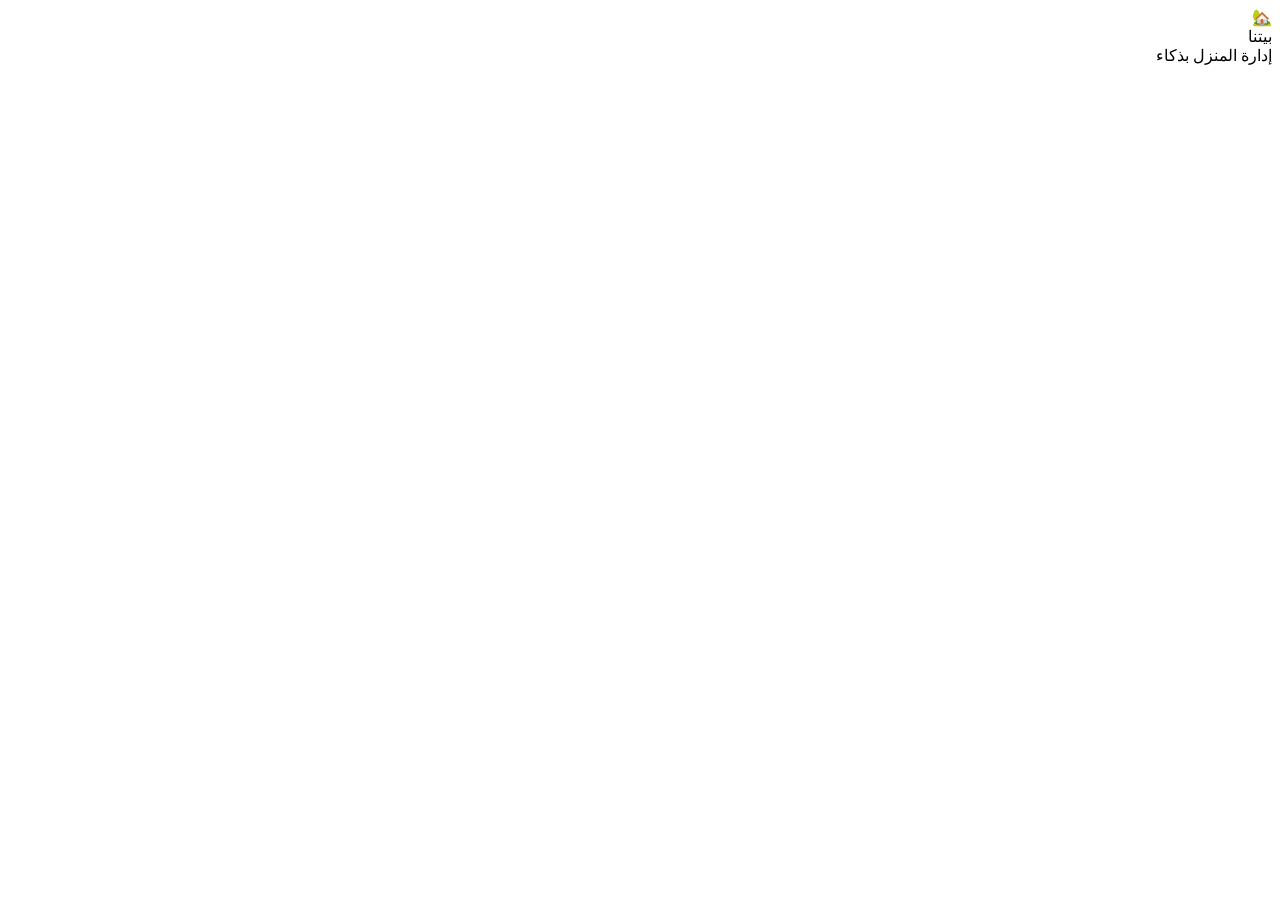
==== index.html @ 439b70da "إضافة ملفات المشروع الأساسية" ====
<!DOCTYPE html>
<html lang="ar" dir="rtl">
<head>
<meta charset="utf-8">
<meta name="viewport" content="width=device-width, initial-scale=1, viewport-fit=cover, maximum-scale=5">
<title>بيتنا — إدارة المنزل بذكاء</title>
<meta name="description" content="بيتنا — تطبيق إدارة المنزل: المشتريات، الأعطال، المناسبات وأفراد البيت في مكان واحد.">
<meta name="theme-color" content="#0F8B6D">
<meta name="color-scheme" content="light dark">
<meta name="apple-mobile-web-app-capable" content="yes">
<meta name="apple-mobile-web-app-status-bar-style" content="black-translucent">
<meta name="apple-mobile-web-app-title" content="بيتنا">
<meta name="mobile-web-app-capable" content="yes">

<meta property="og:type" content="website">
<meta property="og:title" content="بيتنا — إدارة المنزل بذكاء">
<meta property="og:description" content="المشتريات، الأعطال، المناسبات وأفراد البيت في مكان واحد.">
<meta property="og:image" content="assets/icons/icon-512.png">

<link rel="manifest" href="manifest.webmanifest">
<link rel="icon" href="assets/icons/favicon.svg" type="image/svg+xml">
<link rel="apple-touch-icon" href="assets/icons/apple-touch-icon.png">
<link rel="preconnect" href="https://fonts.googleapis.com">
<link rel="preconnect" href="https://fonts.gstatic.com" crossorigin>
<link rel="stylesheet" href="https://fonts.googleapis.com/css2?family=Tajawal:wght@400;500;700;800&display=swap">
<link rel="stylesheet" href="css/app.css">
</head>
<body>

<div id="splash" class="splash">
  <div class="splash-mark">🏡</div>
  <div class="splash-name">بيتنا</div>
  <div class="splash-tag">إدارة المنزل بذكاء</div>
</div>

<div id="app" class="app" hidden>

  <!-- شاشة الدخول -->
  <section id="authRoot" class="auth-root" hidden></section>

  <!-- الهيكل الرئيسي -->
  <div id="shell" class="shell" hidden>
    <header id="topbar" class="topbar"></header>

    <nav id="sidenav" class="sidenav" aria-label="التنقل الرئيسي"></nav>

    <main id="view" class="view" tabindex="-1"></main>

    <nav id="bottomnav" class="bottomnav" aria-label="التنقل السفلي"></nav>
  </div>
</div>

<div id="sheetRoot" class="sheet-root" hidden></div>
<div id="dialogRoot" class="dialog-root" hidden></div>
<div id="toastRoot" class="toast-root" aria-live="polite"></div>

<noscript>
  <div style="padding:24px;font-family:system-ui;text-align:center">
    هذا التطبيق يحتاج تفعيل JavaScript في المتصفح.
  </div>
</noscript>

<script type="module" src="js/app.js"></script>
</body>
</html>
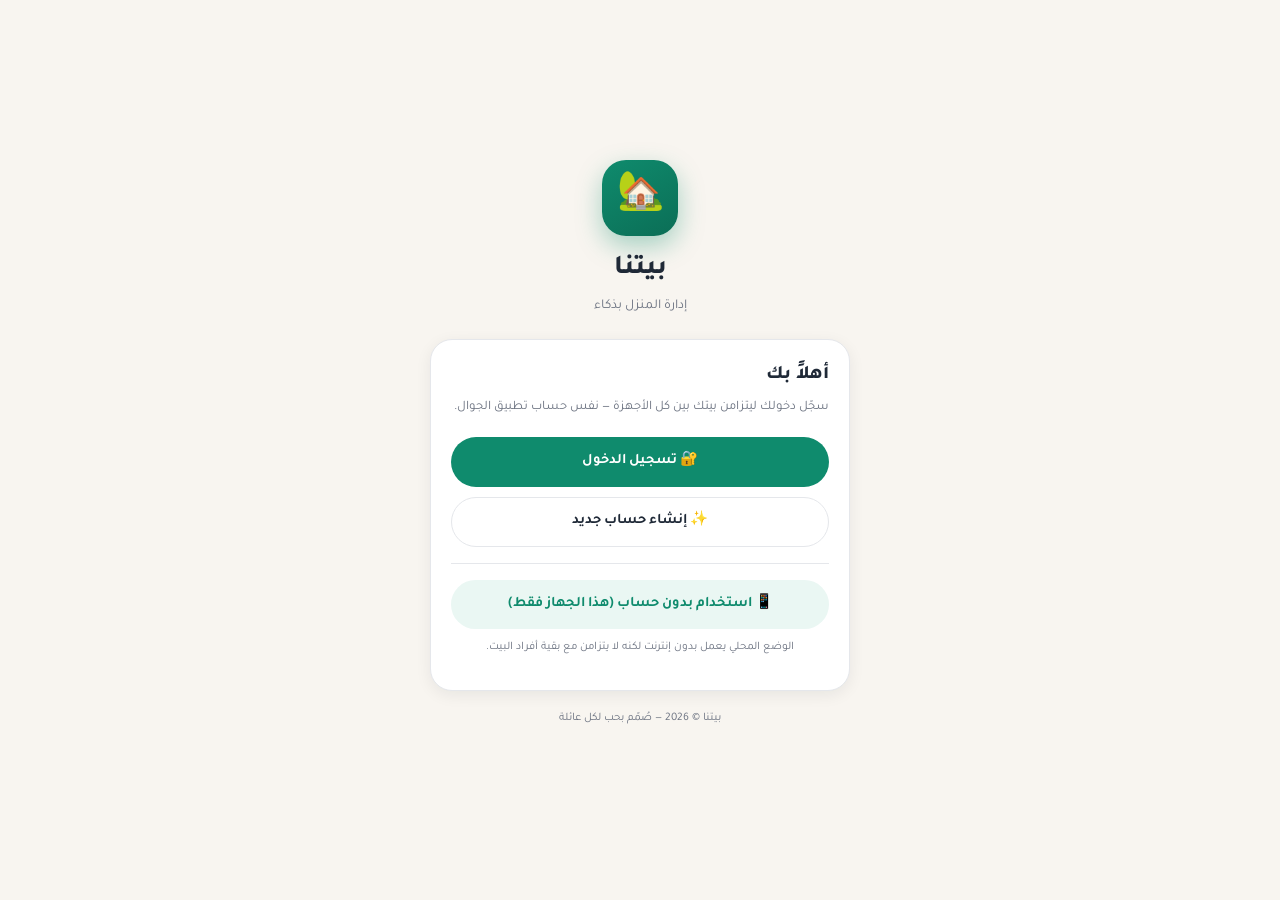
==== commit b2bcc204: "إصلاح الإشعارات والتثبيت على iPhone وأندرويد الإشعارات كانت لا تصل على أي جوال لأن notify.js يستخدم " ====
--- a/index.html
+++ b/index.html
@@ -17,9 +17,10 @@
 <meta property="og:description" content="المشتريات، الأعطال، المناسبات وأفراد البيت في مكان واحد.">
 <meta property="og:image" content="assets/icons/icon-512.png">
 
-<link rel="manifest" href="manifest.webmanifest">
+<!-- ‏.json حتى يصل بنوع MIME صحيح من أي خادم (nginx لا يعرف ‎.webmanifest‎ افتراضيًا) -->
+<link rel="manifest" href="manifest.json">
 <link rel="icon" href="assets/icons/favicon.svg" type="image/svg+xml">
-<link rel="apple-touch-icon" href="assets/icons/apple-touch-icon.png">
+<link rel="apple-touch-icon" sizes="180x180" href="assets/icons/apple-touch-icon.png">
 <link rel="preconnect" href="https://fonts.googleapis.com">
 <link rel="preconnect" href="https://fonts.gstatic.com" crossorigin>
 <link rel="stylesheet" href="https://fonts.googleapis.com/css2?family=Tajawal:wght@400;500;700;800&display=swap">
@@ -50,6 +51,9 @@
   </div>
 </div>
 
+<!-- شريط التثبيت: خارج ‎#view‎ حتى لا تمسحه إعادة رسم الشاشات -->
+<div id="installRoot" class="install-root" hidden></div>
+
 <div id="sheetRoot" class="sheet-root" hidden></div>
 <div id="dialogRoot" class="dialog-root" hidden></div>
 <div id="toastRoot" class="toast-root" aria-live="polite"></div>
--- a/css/app.css
+++ b/css/app.css
@@ -0,0 +1,583 @@
+/* ============================================================
+   بيتنا — نظام التصميم
+   الألوان مأخوذة من تطبيق الأندرويد الأصلي
+   ============================================================ */
+
+:root {
+  --emerald: #0F8B6D;
+  --emerald-dark: #0B6E56;
+  --emerald-light: #D9F1E9;
+  --mint: #EAF7F3;
+  --sand: #F8F5F0;
+  --ink: #1F2937;
+  --soft: #6B7280;
+  --line: #E5E7EB;
+  --danger: #E85D5D;
+  --warning: #F4A261;
+  --info: #4E8DF5;
+
+  --bg: var(--sand);
+  --surface: #FFFFFF;
+  --surface-2: #FBFAF8;
+  --text: var(--ink);
+  --text-soft: var(--soft);
+  --border: var(--line);
+  --shadow-sm: 0 1px 2px rgba(16, 24, 40, .05);
+  --shadow: 0 4px 16px rgba(16, 24, 40, .07);
+  --shadow-lg: 0 12px 32px rgba(16, 24, 40, .12);
+
+  --r-sm: 10px;
+  --r: 16px;
+  --r-lg: 22px;
+  --r-pill: 999px;
+
+  --nav-h: 68px;
+  --top-h: 60px;
+  --maxw: 560px;
+
+  --font: "Tajawal", "Segoe UI", system-ui, -apple-system, "Noto Naskh Arabic", sans-serif;
+}
+
+html[data-theme="dark"] {
+  --bg: #10161C;
+  --surface: #182129;
+  --surface-2: #1E2831;
+  --text: #E8EDF2;
+  --text-soft: #9AA7B4;
+  --border: #2A353F;
+  --mint: #17302B;
+  --emerald-light: #143A31;
+  --sand: #10161C;
+  --shadow-sm: 0 1px 2px rgba(0, 0, 0, .3);
+  --shadow: 0 4px 16px rgba(0, 0, 0, .35);
+  --shadow-lg: 0 12px 32px rgba(0, 0, 0, .5);
+}
+
+* { box-sizing: border-box; -webkit-tap-highlight-color: transparent; }
+
+html, body {
+  margin: 0;
+  padding: 0;
+  min-height: 100%;
+  background: var(--bg);
+  color: var(--text);
+  font-family: var(--font);
+  font-size: 15px;
+  line-height: 1.65;
+  -webkit-font-smoothing: antialiased;
+  overscroll-behavior-y: none;
+}
+
+body { transition: background .25s ease, color .25s ease; }
+
+img { max-width: 100%; display: block; }
+button, input, select, textarea { font: inherit; color: inherit; }
+button { cursor: pointer; border: 0; background: none; }
+a { color: var(--emerald); text-decoration: none; }
+[hidden] { display: none !important; }
+
+::-webkit-scrollbar { width: 8px; height: 8px; }
+::-webkit-scrollbar-thumb { background: var(--border); border-radius: 8px; }
+
+/* ---------- شاشة البداية ---------- */
+.splash {
+  position: fixed; inset: 0; z-index: 90;
+  display: grid; place-content: center; justify-items: center; gap: 6px;
+  background: linear-gradient(160deg, var(--emerald) 0%, var(--emerald-dark) 100%);
+  color: #fff;
+  transition: opacity .35s ease, visibility .35s;
+}
+.splash.hide { opacity: 0; visibility: hidden; }
+.splash-mark { font-size: 60px; line-height: 1; animation: pop .6s cubic-bezier(.2,.9,.3,1.3); }
+.splash-name { font-size: 30px; font-weight: 800; letter-spacing: .5px; }
+.splash-tag { font-size: 14px; opacity: .85; }
+@keyframes pop { from { transform: scale(.5); opacity: 0 } to { transform: scale(1); opacity: 1 } }
+
+/* ---------- الهيكل ---------- */
+.app { min-height: 100dvh; }
+
+.shell {
+  min-height: 100dvh;
+  display: grid;
+  grid-template-columns: 1fr;
+  grid-template-rows: auto 1fr auto;
+  grid-template-areas: "top" "view" "nav";
+}
+
+.topbar {
+  grid-area: top;
+  position: sticky; top: 0; z-index: 40;
+  min-height: var(--top-h);
+  display: flex; align-items: center; gap: 10px;
+  padding: 10px 16px calc(10px + env(safe-area-inset-top)) 16px;
+  padding-top: calc(10px + env(safe-area-inset-top));
+  background: color-mix(in srgb, var(--surface) 88%, transparent);
+  backdrop-filter: saturate(180%) blur(14px);
+  border-bottom: 1px solid var(--border);
+}
+.topbar h1 { font-size: 18px; font-weight: 800; margin: 0; flex: 1; }
+.topbar .sub { font-size: 12px; color: var(--text-soft); font-weight: 500; }
+.icon-btn {
+  width: 40px; height: 40px; border-radius: 12px;
+  display: grid; place-items: center; font-size: 19px;
+  background: var(--surface-2); border: 1px solid var(--border);
+  transition: transform .12s ease, background .2s;
+}
+.icon-btn:active { transform: scale(.92); }
+
+.view {
+  grid-area: view;
+  width: 100%; max-width: var(--maxw); margin-inline: auto;
+  padding: 16px 16px calc(var(--nav-h) + 28px + env(safe-area-inset-bottom)) 16px;
+  outline: none;
+  animation: fade .22s ease;
+}
+@keyframes fade { from { opacity: 0; transform: translateY(6px) } to { opacity: 1; transform: none } }
+
+.sidenav { display: none; }
+
+.bottomnav {
+  grid-area: nav;
+  position: fixed; inset-inline: 0; bottom: 0; z-index: 50;
+  display: flex; justify-content: space-around; align-items: stretch;
+  height: calc(var(--nav-h) + env(safe-area-inset-bottom));
+  padding-bottom: env(safe-area-inset-bottom);
+  background: color-mix(in srgb, var(--surface) 92%, transparent);
+  backdrop-filter: saturate(180%) blur(16px);
+  border-top: 1px solid var(--border);
+}
+.navitem {
+  flex: 1; display: flex; flex-direction: column; align-items: center; justify-content: center;
+  gap: 3px; font-size: 11px; font-weight: 600; color: var(--text-soft);
+  transition: color .18s ease;
+}
+.navitem .ic { font-size: 21px; line-height: 1; transition: transform .18s cubic-bezier(.2,.9,.3,1.4); }
+.navitem.active { color: var(--emerald); }
+.navitem.active .ic { transform: translateY(-3px) scale(1.12); }
+.navitem.active::after {
+  content: ""; position: absolute; bottom: calc(6px + env(safe-area-inset-bottom));
+  width: 18px; height: 3px; border-radius: 3px; background: var(--emerald);
+}
+.navitem { position: relative; }
+
+/* ---------- سطح المكتب ---------- */
+@media (min-width: 960px) {
+  :root { --maxw: 720px; }
+  .shell {
+    grid-template-columns: 260px 1fr;
+    grid-template-rows: auto 1fr;
+    grid-template-areas: "side top" "side view";
+  }
+  .bottomnav { display: none; }
+  .sidenav {
+    grid-area: side; display: flex; flex-direction: column; gap: 4px;
+    padding: 18px 12px; border-inline-start: 1px solid var(--border);
+    background: var(--surface); position: sticky; top: 0; height: 100dvh;
+  }
+  .sidenav .brand {
+    display: flex; align-items: center; gap: 10px; padding: 8px 12px 18px;
+    font-size: 20px; font-weight: 800;
+  }
+  .sidenav .brand .logo {
+    width: 38px; height: 38px; border-radius: 12px; display: grid; place-items: center;
+    background: var(--emerald); color: #fff; font-size: 20px;
+  }
+  .sidenav .navitem {
+    flex: 0 0 auto;
+    flex-direction: row; justify-content: flex-start; gap: 12px;
+    padding: 11px 14px; border-radius: 12px; font-size: 15px;
+  }
+  .toast-root { bottom: 26px; }
+  .sidenav .navitem .ic { font-size: 19px; }
+  .sidenav .navitem.active { background: var(--mint); }
+  .sidenav .navitem.active::after { display: none; }
+  .sidenav .navitem.active .ic { transform: none; }
+  .view { padding-bottom: 48px; }
+  .fab { inset-block-end: 28px !important; }
+}
+
+/* ---------- البطاقات ---------- */
+.card {
+  background: var(--surface);
+  border: 1px solid var(--border);
+  border-radius: var(--r);
+  padding: 14px;
+  box-shadow: var(--shadow-sm);
+}
+.card + .card { margin-top: 10px; }
+.card.tap { transition: transform .12s ease, box-shadow .2s; cursor: pointer; }
+.card.tap:active { transform: scale(.985); }
+
+.section { margin-top: 22px; }
+.section > h2, .section-title {
+  font-size: 15px; font-weight: 800; margin: 0 0 10px;
+  display: flex; align-items: center; gap: 8px;
+}
+.section-title .more { margin-inline-start: auto; font-size: 12.5px; font-weight: 600; color: var(--emerald); }
+
+.muted { color: var(--text-soft); }
+.tiny { font-size: 12px; }
+.small { font-size: 13px; }
+.strong { font-weight: 700; }
+.row { display: flex; align-items: center; gap: 10px; }
+.row.between { justify-content: space-between; }
+.col { display: flex; flex-direction: column; gap: 4px; }
+.grow { flex: 1; min-width: 0; }
+.wrap { flex-wrap: wrap; }
+.center { text-align: center; }
+.truncate { overflow: hidden; text-overflow: ellipsis; white-space: nowrap; }
+.stack { display: flex; flex-direction: column; gap: 10px; }
+.mt { margin-top: 14px; }
+.mt-s { margin-top: 8px; }
+
+/* ---------- الترحيب ---------- */
+.hero {
+  background: linear-gradient(150deg, var(--emerald) 0%, var(--emerald-dark) 100%);
+  color: #fff; border-radius: var(--r-lg); padding: 18px;
+  box-shadow: var(--shadow);
+  position: relative; overflow: hidden;
+}
+.hero::after {
+  content: ""; position: absolute; inset-block-start: -40px; inset-inline-start: -30px;
+  width: 160px; height: 160px; border-radius: 50%;
+  background: rgba(255, 255, 255, .09);
+}
+.hero h2 { margin: 0; font-size: 21px; font-weight: 800; }
+.hero p { margin: 4px 0 0; opacity: .9; font-size: 13.5px; }
+.hero .chips { margin-top: 14px; display: flex; gap: 8px; flex-wrap: wrap; position: relative; }
+.hero .chip {
+  background: rgba(255, 255, 255, .18); border: 1px solid rgba(255, 255, 255, .22);
+  color: #fff; padding: 7px 12px; border-radius: var(--r-pill);
+  font-size: 12.5px; font-weight: 700; backdrop-filter: blur(4px);
+}
+
+/* ---------- الإحصائيات ---------- */
+.stats { display: grid; grid-template-columns: repeat(3, 1fr); gap: 10px; }
+.stat {
+  background: var(--surface); border: 1px solid var(--border); border-radius: var(--r);
+  padding: 12px 10px; text-align: center; box-shadow: var(--shadow-sm);
+  transition: transform .12s ease;
+}
+.stat:active { transform: scale(.97); }
+.stat .n { font-size: 22px; font-weight: 800; color: var(--emerald); line-height: 1.2; }
+.stat .l { font-size: 11.5px; color: var(--text-soft); font-weight: 600; }
+
+/* ---------- الأزرار ---------- */
+.btn {
+  display: inline-flex; align-items: center; justify-content: center; gap: 8px;
+  padding: 12px 18px; border-radius: var(--r-pill);
+  background: var(--emerald); color: #fff; font-weight: 700; font-size: 14.5px;
+  border: 1px solid transparent;
+  transition: transform .12s ease, filter .2s, background .2s;
+  min-height: 46px;
+}
+.btn:active { transform: scale(.96); }
+.btn:disabled { opacity: .55; }
+.btn.block { width: 100%; }
+.btn.ghost { background: var(--surface); color: var(--text); border-color: var(--border); }
+.btn.soft { background: var(--mint); color: var(--emerald); }
+.btn.danger { background: var(--danger); }
+.btn.danger-soft { background: color-mix(in srgb, var(--danger) 14%, transparent); color: var(--danger); }
+.btn.sm { padding: 8px 14px; min-height: 38px; font-size: 13px; }
+
+.quick { display: grid; grid-template-columns: repeat(3, 1fr); gap: 10px; }
+.quick .q {
+  background: var(--surface); border: 1px solid var(--border); border-radius: var(--r);
+  padding: 14px 8px; display: flex; flex-direction: column; align-items: center; gap: 7px;
+  font-size: 12.5px; font-weight: 700; box-shadow: var(--shadow-sm);
+  transition: transform .12s ease, border-color .2s;
+}
+.quick .q:active { transform: scale(.96); }
+.quick .q .ic {
+  width: 42px; height: 42px; border-radius: 14px; display: grid; place-items: center;
+  background: var(--mint); font-size: 20px;
+}
+
+.fab {
+  position: fixed; inset-block-end: calc(var(--nav-h) + 16px + env(safe-area-inset-bottom));
+  inset-inline-start: 18px; z-index: 45;
+  height: 54px; padding: 0 20px; border-radius: var(--r-pill);
+  background: var(--emerald); color: #fff; font-weight: 800; font-size: 14.5px;
+  display: inline-flex; align-items: center; gap: 8px;
+  box-shadow: 0 8px 24px rgba(15, 139, 109, .38);
+  transition: transform .14s cubic-bezier(.2,.9,.3,1.4);
+}
+.fab:active { transform: scale(.93); }
+
+/* ---------- الفلاتر والشرائح ---------- */
+.filters {
+  display: flex; gap: 8px; overflow-x: auto; padding: 2px 0 6px;
+  scrollbar-width: none; -ms-overflow-style: none;
+}
+.filters::-webkit-scrollbar { display: none; }
+.filter {
+  flex: 0 0 auto; padding: 8px 14px; border-radius: var(--r-pill);
+  background: var(--surface); border: 1px solid var(--border);
+  font-size: 13px; font-weight: 700; color: var(--text-soft);
+  transition: all .18s ease;
+}
+.filter.active { background: var(--emerald); border-color: var(--emerald); color: #fff; }
+
+.tabs {
+  display: flex; background: var(--surface-2); border: 1px solid var(--border);
+  border-radius: var(--r-pill); padding: 4px; gap: 4px;
+  overflow-x: auto; scrollbar-width: none; -ms-overflow-style: none;
+}
+.tabs::-webkit-scrollbar { display: none; }
+.tab {
+  flex: 1 0 auto; padding: 9px 14px; border-radius: var(--r-pill); text-align: center;
+  font-size: 13px; font-weight: 700; color: var(--text-soft); transition: all .18s;
+  white-space: nowrap;
+}
+.tab.active { background: var(--surface); color: var(--emerald); box-shadow: var(--shadow-sm); }
+
+.badge {
+  display: inline-flex; align-items: center; gap: 4px;
+  padding: 3px 10px; border-radius: var(--r-pill);
+  font-size: 11.5px; font-weight: 700; white-space: nowrap;
+  background: var(--mint); color: var(--emerald);
+}
+.badge.danger { background: color-mix(in srgb, var(--danger) 15%, transparent); color: var(--danger); }
+.badge.warn { background: color-mix(in srgb, var(--warning) 20%, transparent); color: #B96A1B; }
+.badge.info { background: color-mix(in srgb, var(--info) 15%, transparent); color: var(--info); }
+.badge.gray { background: var(--surface-2); color: var(--text-soft); border: 1px solid var(--border); }
+html[data-theme="dark"] .badge.warn { color: var(--warning); }
+
+/* ---------- عناصر القوائم ---------- */
+.item {
+  display: flex; gap: 12px; align-items: flex-start;
+  background: var(--surface); border: 1px solid var(--border); border-radius: var(--r);
+  padding: 13px; box-shadow: var(--shadow-sm);
+  transition: transform .12s ease, opacity .2s;
+}
+.item:active { transform: scale(.99); }
+.item.done { opacity: .62; }
+.item.done .title { text-decoration: line-through; }
+.item .avatar {
+  flex: 0 0 auto; width: 42px; height: 42px; border-radius: 13px;
+  display: grid; place-items: center; font-size: 20px; background: var(--mint);
+}
+.item .title { font-weight: 700; font-size: 14.5px; }
+.item .meta { font-size: 12px; color: var(--text-soft); display: flex; gap: 6px; flex-wrap: wrap; align-items: center; }
+.item .actions { display: flex; gap: 6px; align-items: center; }
+
+.check {
+  width: 30px; height: 30px; border-radius: 50%;
+  border: 2px solid var(--border); background: transparent;
+  display: grid; place-items: center; color: transparent; font-size: 15px; font-weight: 800;
+  transition: all .18s ease; flex: 0 0 auto;
+}
+.check.on { background: var(--emerald); border-color: var(--emerald); color: #fff; }
+
+.dot { width: 8px; height: 8px; border-radius: 50%; background: var(--soft); flex: 0 0 auto; }
+.dot.on { background: #22C55E; }
+
+/* ---------- قائمة الإعدادات ---------- */
+.list { background: var(--surface); border: 1px solid var(--border); border-radius: var(--r); overflow: hidden; }
+.list-row {
+  display: flex; align-items: center; gap: 12px; width: 100%;
+  padding: 14px; text-align: start; background: transparent;
+  border-bottom: 1px solid var(--border);
+  transition: background .15s;
+}
+.list-row:last-child { border-bottom: 0; }
+.list-row:active { background: var(--surface-2); }
+.list-row .ic { width: 38px; height: 38px; border-radius: 12px; background: var(--mint); display: grid; place-items: center; font-size: 18px; flex: 0 0 auto; }
+.list-row .arrow { color: var(--text-soft); font-size: 18px; }
+.list-row .t { font-weight: 700; font-size: 14.5px; }
+.list-row .d { font-size: 12px; color: var(--text-soft); }
+
+/* ---------- المفتاح ---------- */
+.switch { width: 48px; height: 28px; border-radius: var(--r-pill); background: var(--border); position: relative; flex: 0 0 auto; transition: background .22s; }
+.switch::after {
+  content: ""; position: absolute; top: 3px; inset-inline-end: 3px;
+  width: 22px; height: 22px; border-radius: 50%; background: #fff;
+  box-shadow: 0 1px 3px rgba(0,0,0,.25); transition: transform .22s cubic-bezier(.2,.9,.3,1.3);
+}
+.switch.on { background: var(--emerald); }
+.switch.on::after { transform: translateX(-20px); }
+html[dir="rtl"] .switch.on::after { transform: translateX(-20px); }
+
+/* ---------- النماذج ---------- */
+.field { margin-bottom: 14px; }
+.field > label { display: block; font-size: 13px; font-weight: 700; margin-bottom: 6px; }
+.input, select.input, textarea.input {
+  width: 100%; padding: 12px 14px; border-radius: 13px;
+  background: var(--surface); border: 1px solid var(--border); color: var(--text);
+  font-size: 15px; transition: border-color .18s, box-shadow .18s;
+  appearance: none;
+}
+.input:focus {
+  outline: none; border-color: var(--emerald);
+  box-shadow: 0 0 0 3px color-mix(in srgb, var(--emerald) 18%, transparent);
+}
+textarea.input { min-height: 92px; resize: vertical; line-height: 1.6; }
+select.input {
+  background-image: url("data:image/svg+xml;utf8,<svg xmlns='http://www.w3.org/2000/svg' width='16' height='16' viewBox='0 0 24 24' fill='none' stroke='%236B7280' stroke-width='2.5' stroke-linecap='round'><path d='M6 9l6 6 6-6'/></svg>");
+  background-repeat: no-repeat; background-position: left 14px center; padding-inline-start: 14px; padding-inline-end: 38px;
+}
+.hint { font-size: 11.5px; color: var(--text-soft); margin-top: 5px; }
+.err {
+  background: color-mix(in srgb, var(--danger) 12%, transparent);
+  color: var(--danger); border: 1px solid color-mix(in srgb, var(--danger) 30%, transparent);
+  padding: 10px 12px; border-radius: 12px; font-size: 13px; font-weight: 600; margin-bottom: 12px;
+}
+.search {
+  display: flex; align-items: center; gap: 8px; padding: 0 14px;
+  background: var(--surface); border: 1px solid var(--border); border-radius: var(--r-pill);
+}
+.search input { flex: 1; border: 0; background: transparent; padding: 12px 0; font-size: 14.5px; outline: none; }
+
+.chip-select { display: flex; gap: 8px; flex-wrap: wrap; }
+.chip-opt {
+  padding: 8px 14px; border-radius: var(--r-pill); font-size: 13px; font-weight: 700;
+  background: var(--surface); border: 1px solid var(--border); color: var(--text-soft);
+  transition: all .18s;
+}
+.chip-opt.active { background: var(--emerald-light); border-color: var(--emerald); color: var(--emerald); }
+html[data-theme="dark"] .chip-opt.active { color: #7FE3C4; }
+
+/* ---------- الفراغ ---------- */
+.empty { text-align: center; padding: 46px 20px; }
+.empty .ic { font-size: 46px; margin-bottom: 10px; opacity: .75; }
+.empty .t { font-weight: 800; font-size: 16px; }
+.empty .d { color: var(--text-soft); font-size: 13.5px; margin-top: 4px; }
+
+/* ---------- شاشة الدخول ---------- */
+.auth-root { min-height: 100dvh; display: grid; place-items: center; padding: 24px 18px; }
+.auth-card { width: 100%; max-width: 420px; }
+.auth-logo { text-align: center; margin-bottom: 22px; }
+.auth-logo .mark {
+  width: 76px; height: 76px; border-radius: 24px; margin: 0 auto 12px;
+  display: grid; place-items: center; font-size: 38px;
+  background: linear-gradient(150deg, var(--emerald), var(--emerald-dark));
+  color: #fff; box-shadow: 0 10px 26px rgba(15, 139, 109, .35);
+}
+.auth-logo h1 { margin: 0; font-size: 27px; font-weight: 800; }
+.auth-logo p { margin: 2px 0 0; color: var(--text-soft); font-size: 13.5px; }
+.auth-box { background: var(--surface); border: 1px solid var(--border); border-radius: var(--r-lg); padding: 20px; box-shadow: var(--shadow); }
+.auth-switch { text-align: center; margin-top: 16px; font-size: 13.5px; color: var(--text-soft); }
+.auth-switch button { color: var(--emerald); font-weight: 800; }
+.legal { text-align: center; font-size: 11.5px; color: var(--text-soft); margin-top: 18px; line-height: 1.7; }
+
+.invite-code {
+  font-family: ui-monospace, "SF Mono", Menlo, monospace;
+  font-size: 21px; font-weight: 800; letter-spacing: 2px; color: var(--emerald);
+  background: var(--mint); border: 1px dashed var(--emerald);
+  padding: 12px; border-radius: 13px; text-align: center; direction: ltr;
+}
+
+/* ---------- النوافذ ---------- */
+.sheet-root, .dialog-root {
+  position: fixed; inset: 0; z-index: 80;
+  background: rgba(15, 23, 32, .45); backdrop-filter: blur(3px);
+  display: flex; animation: fadeIn .2s ease;
+}
+.sheet-root { align-items: flex-end; }
+.dialog-root { align-items: center; justify-content: center; padding: 20px; }
+@keyframes fadeIn { from { opacity: 0 } to { opacity: 1 } }
+
+.sheet {
+  width: 100%; max-width: var(--maxw); margin-inline: auto;
+  background: var(--surface); border-radius: 26px 26px 0 0;
+  max-height: 92dvh; overflow-y: auto;
+  padding: 8px 18px calc(24px + env(safe-area-inset-bottom));
+  animation: up .28s cubic-bezier(.2,.9,.3,1.05);
+}
+@keyframes up { from { transform: translateY(100%) } to { transform: none } }
+.sheet .grab { width: 42px; height: 4px; border-radius: 4px; background: var(--border); margin: 8px auto 14px; }
+.sheet h3 { margin: 0 0 14px; font-size: 18px; font-weight: 800; }
+
+.dialog {
+  width: 100%; max-width: 380px; background: var(--surface);
+  border-radius: 22px; padding: 22px; box-shadow: var(--shadow-lg);
+  animation: pop2 .24s cubic-bezier(.2,.9,.3,1.2);
+}
+@keyframes pop2 { from { transform: scale(.9); opacity: 0 } to { transform: none; opacity: 1 } }
+.dialog h3 { margin: 0 0 8px; font-size: 17.5px; font-weight: 800; }
+.dialog p { margin: 0 0 18px; color: var(--text-soft); font-size: 14px; }
+.dialog .actions { display: flex; gap: 10px; }
+.dialog .actions .btn { flex: 1; }
+
+/* ---------- التنبيهات ---------- */
+.toast-root {
+  position: fixed; inset-inline: 0; z-index: 95;
+  bottom: calc(var(--nav-h) + 20px + env(safe-area-inset-bottom));
+  display: flex; flex-direction: column; align-items: center; gap: 8px;
+  pointer-events: none; padding: 0 20px;
+}
+.toast {
+  background: var(--ink); color: #fff; padding: 11px 18px; border-radius: var(--r-pill);
+  font-size: 13.5px; font-weight: 600; box-shadow: var(--shadow-lg);
+  animation: toastIn .3s cubic-bezier(.2,.9,.3,1.2);
+  max-width: 100%; text-align: center;
+}
+html[data-theme="dark"] .toast { background: #E8EDF2; color: #10161C; }
+@keyframes toastIn { from { transform: translateY(14px); opacity: 0 } to { transform: none; opacity: 1 } }
+.toast.out { animation: toastOut .25s ease forwards; }
+@keyframes toastOut { to { transform: translateY(10px); opacity: 0 } }
+
+/* ---------- التقويم ---------- */
+.cal { background: var(--surface); border: 1px solid var(--border); border-radius: var(--r); padding: 14px; }
+.cal-head { display: flex; align-items: center; justify-content: space-between; margin-bottom: 12px; }
+.cal-head .m { font-weight: 800; font-size: 15px; }
+.cal-grid { display: grid; grid-template-columns: repeat(7, 1fr); gap: 4px; text-align: center; }
+.cal-grid .wd { font-size: 11px; color: var(--text-soft); font-weight: 700; padding-bottom: 6px; }
+.cal-day {
+  aspect-ratio: 1; display: grid; place-items: center; position: relative;
+  border-radius: 11px; font-size: 13px; font-weight: 600;
+}
+.cal-day.other { color: var(--text-soft); opacity: .4; }
+.cal-day.today { background: var(--mint); color: var(--emerald); font-weight: 800; }
+.cal-day.has::after {
+  content: ""; position: absolute; bottom: 5px; width: 5px; height: 5px;
+  border-radius: 50%; background: var(--emerald);
+}
+.cal-day.sel { background: var(--emerald); color: #fff; }
+
+/* ---------- التقدّم ---------- */
+.bar { height: 9px; border-radius: 9px; background: var(--border); overflow: hidden; }
+.bar > i { display: block; height: 100%; background: var(--emerald); border-radius: 9px; transition: width .45s cubic-bezier(.2,.9,.3,1); }
+
+/* ---------- متنوع ---------- */
+.divider { height: 1px; background: var(--border); margin: 16px 0; border: 0; }
+.kv { display: flex; justify-content: space-between; gap: 12px; padding: 9px 0; border-bottom: 1px solid var(--border); font-size: 14px; }
+.kv:last-child { border-bottom: 0; }
+.kv .k { color: var(--text-soft); }
+.kv .v { font-weight: 700; text-align: end; }
+.photo { width: 100%; border-radius: var(--r); border: 1px solid var(--border); object-fit: cover; max-height: 280px; }
+.install-bar {
+  display: flex; align-items: center; gap: 10px; padding: 12px 14px;
+  background: var(--mint); border: 1px solid var(--emerald-light);
+  border-radius: var(--r); margin-bottom: 14px;
+}
+
+/* شريط التثبيت العائم — خارج ‎#view‎ فلا تمسحه إعادة الرسم */
+.install-root {
+  position: fixed; z-index: 45; inset-inline: 0;
+  bottom: calc(var(--nav-h) + env(safe-area-inset-bottom) + 10px);
+  padding-inline: 16px;
+  pointer-events: none;
+}
+.install-root .install-bar {
+  pointer-events: auto;
+  max-width: var(--maxw); margin-inline: auto; margin-bottom: 0;
+  background: var(--surface);
+  box-shadow: 0 12px 30px rgba(0, 0, 0, .18);
+  animation: fade .22s ease;
+}
+@media (min-width: 960px) {
+  .install-root { bottom: 24px; }
+}
+
+/* خطوات مرقّمة داخل الأوراق السفلية (طريقة التثبيت على iPhone) */
+.sheet .steps {
+  margin: 0 0 16px; padding-inline-start: 22px;
+  display: grid; gap: 10px;
+  font-size: 14px; line-height: 1.75; color: var(--text);
+}
+.sheet .steps b { font-weight: 800; }
+
+@media (prefers-reduced-motion: reduce) {
+  *, *::before, *::after { animation-duration: .01ms !important; transition-duration: .01ms !important; }
+}
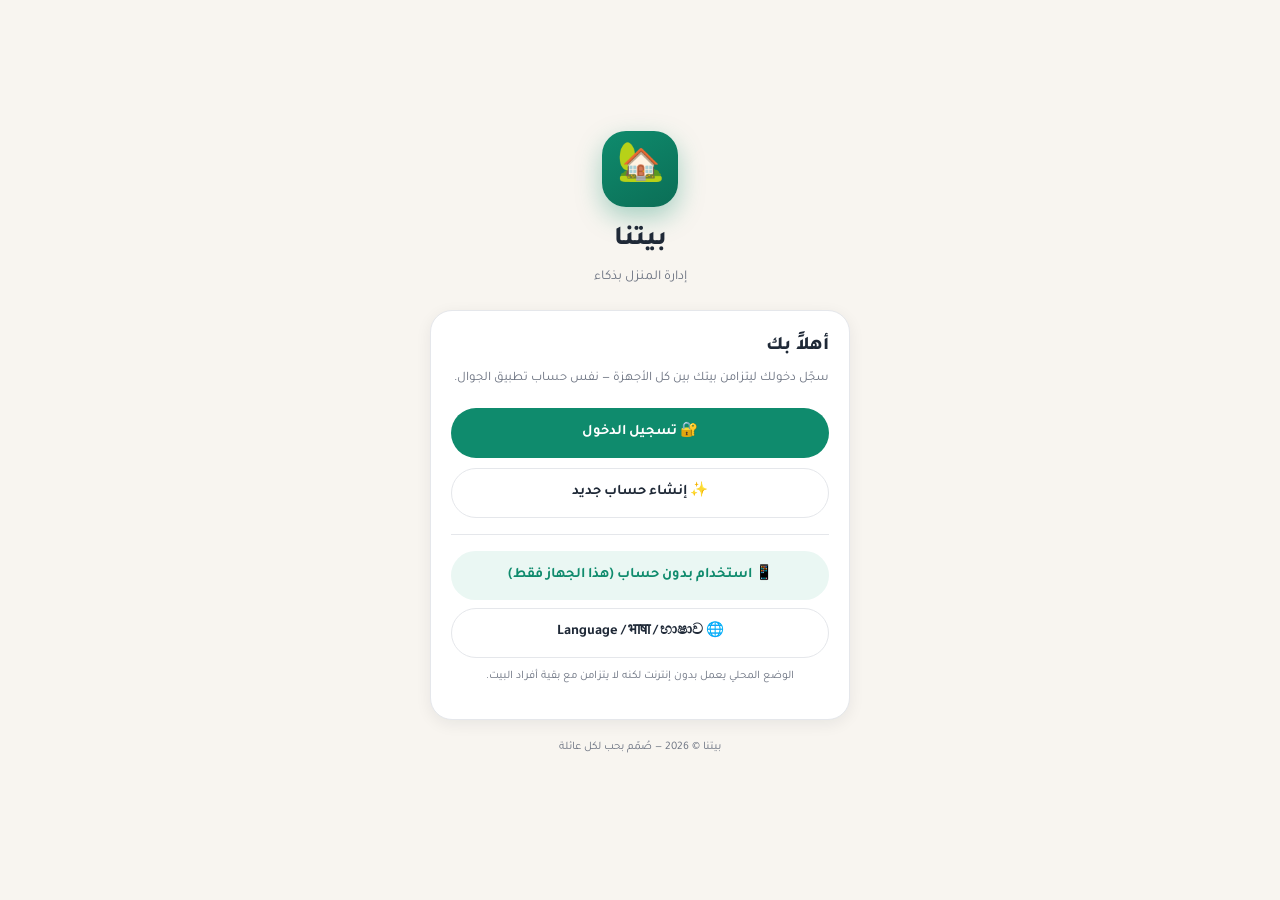
==== commit 8aaf24a7: "لوحة التحكم: صلاحيات مفصّلة لكل فرد، وتسمية الأقسام، و«المناسبات» صارت «التذكيرات» الاسم أولًا: القس" ====
--- a/index.html
+++ b/index.html
@@ -4,7 +4,7 @@
 <meta charset="utf-8">
 <meta name="viewport" content="width=device-width, initial-scale=1, viewport-fit=cover, maximum-scale=5">
 <title>بيتنا — إدارة المنزل بذكاء</title>
-<meta name="description" content="بيتنا — تطبيق إدارة المنزل: المشتريات، الأعطال، المناسبات وأفراد البيت في مكان واحد.">
+<meta name="description" content="بيتنا — تطبيق إدارة المنزل: المشتريات، الأعطال، التذكيرات وأفراد البيت في مكان واحد.">
 <meta name="theme-color" content="#0F8B6D">
 <meta name="color-scheme" content="light dark">
 <meta name="apple-mobile-web-app-capable" content="yes">
@@ -14,7 +14,7 @@
 
 <meta property="og:type" content="website">
 <meta property="og:title" content="بيتنا — إدارة المنزل بذكاء">
-<meta property="og:description" content="المشتريات، الأعطال، المناسبات وأفراد البيت في مكان واحد.">
+<meta property="og:description" content="المشتريات، الأعطال، التذكيرات وأفراد البيت في مكان واحد.">
 <meta property="og:image" content="assets/icons/icon-512.png">
 
 <!-- ‏.json حتى يصل بنوع MIME صحيح من أي خادم (nginx لا يعرف ‎.webmanifest‎ افتراضيًا) -->
--- a/css/app.css
+++ b/css/app.css
@@ -552,6 +552,21 @@
   border-radius: var(--r); margin-bottom: 14px;
 }
 
+/* خطوط اللغات غير العربية — Tajawal لا يغطّي الديفاناغري والسنهالية والأمهرية */
+html:not([data-lang="ar"]) body,
+html:not([data-lang="ar"]) .input,
+html:not([data-lang="ar"]) button {
+  font-family: "Noto Sans", "Noto Sans Devanagari", "Noto Sans Sinhala",
+               "Noto Sans Tamil", "Noto Sans Ethiopic", "Segoe UI", system-ui, sans-serif;
+}
+
+/* وضع العاملة: لا شريط تنقّل، فلا داعي لمساحته السفلية */
+body.helper-mode .view { padding-bottom: 28px; }
+body.helper-mode .bottomnav, body.helper-mode .sidenav { display: none !important; }
+@media (min-width: 960px) {
+  body.helper-mode .shell { grid-template-columns: 1fr; grid-template-areas: "top" "view"; }
+}
+
 /* شريط التثبيت العائم — خارج ‎#view‎ فلا تمسحه إعادة الرسم */
 .install-root {
   position: fixed; z-index: 45; inset-inline: 0;
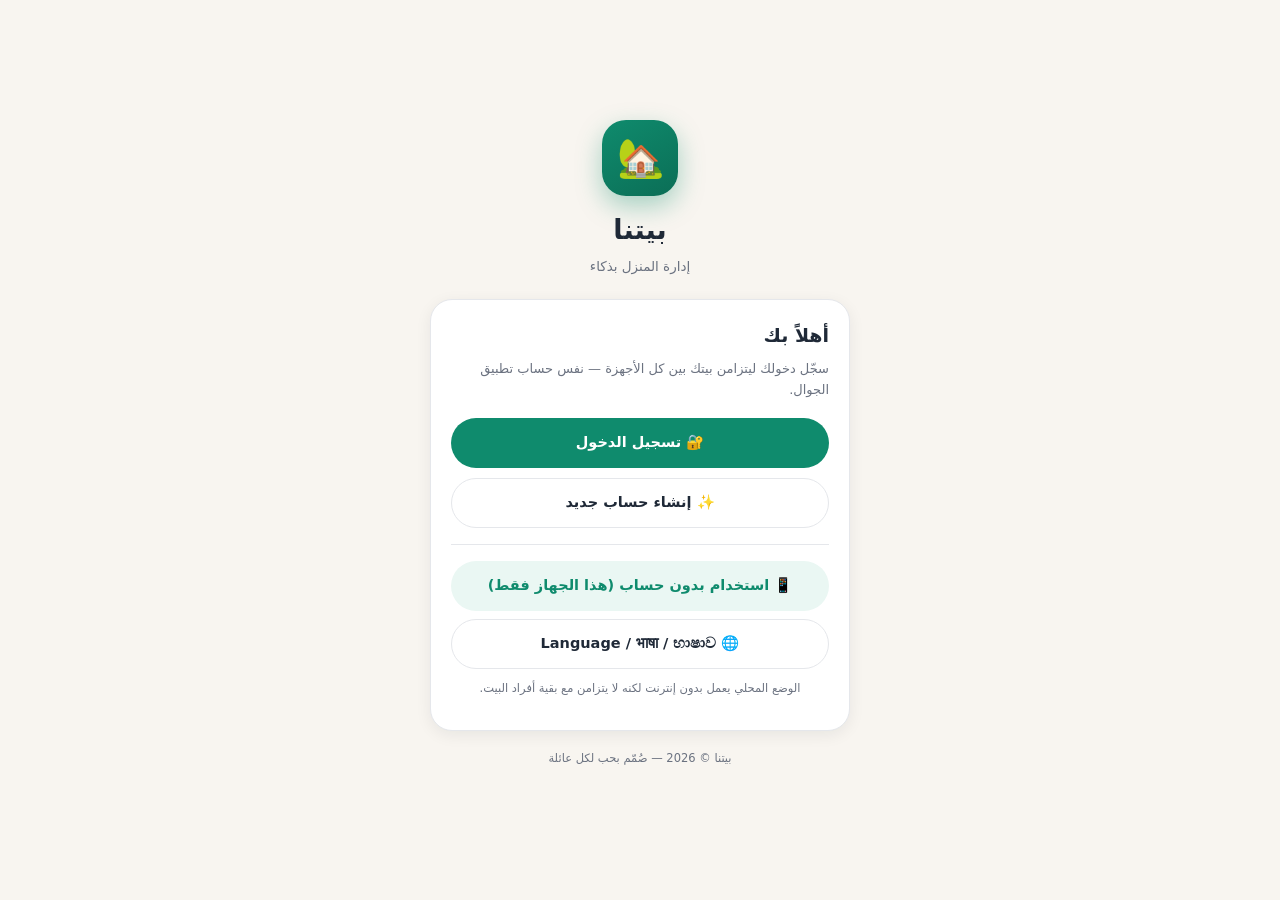
==== commit 2acf1841: "أمان: إغلاق ثغرة حقن شيفرة مخزَّنة، وسياسة محتوى، وتقسية الدخول ١) حقن شيفرة مخزَّنة (مؤكَّدة بإثبات" ====
--- a/index.html
+++ b/index.html
@@ -3,6 +3,13 @@
 <head>
 <meta charset="utf-8">
 <meta name="viewport" content="width=device-width, initial-scale=1, viewport-fit=cover, maximum-scale=5">
+<!-- سياسة المحتوى: خطّ الدفاع الثاني. لو تسرّب نصّ فيه وسم إلى الصفحة
+     فلن يُنفَّذ شيء من خارج ملفاتنا، ولن يُرسل شيء إلى خادم غريب.
+     ‎'unsafe-inline'‎ للأنماط وحدها — الصفحة مليئة بـ ‎style=""‎، وحقن
+     نمطٍ لا يُشغّل شيفرة. السكربت لا استثناء له.
+     ملاحظة لمن يستضيف نسخته: خادم API على دومين آخر يحتاج إضافته
+     إلى ‎connect-src‎ هنا. -->
+<meta http-equiv="Content-Security-Policy" content="default-src 'self'; base-uri 'self'; object-src 'none'; form-action 'none'; script-src 'self'; worker-src 'self'; manifest-src 'self'; style-src 'self' 'unsafe-inline' https://fonts.googleapis.com; font-src 'self' https://fonts.gstatic.com; img-src 'self' data: blob:; connect-src 'self' https://beitna.saher.cloud">
 <title>بيتنا — إدارة المنزل بذكاء</title>
 <meta name="description" content="بيتنا — تطبيق إدارة المنزل: المشتريات، الأعطال، التذكيرات وأفراد البيت في مكان واحد.">
 <meta name="theme-color" content="#0F8B6D">
--- a/css/app.css
+++ b/css/app.css
@@ -1,598 +1,656 @@
-/* ============================================================
-   بيتنا — نظام التصميم
-   الألوان مأخوذة من تطبيق الأندرويد الأصلي
-   ============================================================ */
-
-:root {
-  --emerald: #0F8B6D;
-  --emerald-dark: #0B6E56;
-  --emerald-light: #D9F1E9;
-  --mint: #EAF7F3;
-  --sand: #F8F5F0;
-  --ink: #1F2937;
-  --soft: #6B7280;
-  --line: #E5E7EB;
-  --danger: #E85D5D;
-  --warning: #F4A261;
-  --info: #4E8DF5;
-
-  --bg: var(--sand);
-  --surface: #FFFFFF;
-  --surface-2: #FBFAF8;
-  --text: var(--ink);
-  --text-soft: var(--soft);
-  --border: var(--line);
-  --shadow-sm: 0 1px 2px rgba(16, 24, 40, .05);
-  --shadow: 0 4px 16px rgba(16, 24, 40, .07);
-  --shadow-lg: 0 12px 32px rgba(16, 24, 40, .12);
-
-  --r-sm: 10px;
-  --r: 16px;
-  --r-lg: 22px;
-  --r-pill: 999px;
-
-  --nav-h: 68px;
-  --top-h: 60px;
-  --maxw: 560px;
-
-  --font: "Tajawal", "Segoe UI", system-ui, -apple-system, "Noto Naskh Arabic", sans-serif;
-}
-
-html[data-theme="dark"] {
-  --bg: #10161C;
-  --surface: #182129;
-  --surface-2: #1E2831;
-  --text: #E8EDF2;
-  --text-soft: #9AA7B4;
-  --border: #2A353F;
-  --mint: #17302B;
-  --emerald-light: #143A31;
-  --sand: #10161C;
-  --shadow-sm: 0 1px 2px rgba(0, 0, 0, .3);
-  --shadow: 0 4px 16px rgba(0, 0, 0, .35);
-  --shadow-lg: 0 12px 32px rgba(0, 0, 0, .5);
-}
-
-* { box-sizing: border-box; -webkit-tap-highlight-color: transparent; }
-
-html, body {
-  margin: 0;
-  padding: 0;
-  min-height: 100%;
-  background: var(--bg);
-  color: var(--text);
-  font-family: var(--font);
-  font-size: 15px;
-  line-height: 1.65;
-  -webkit-font-smoothing: antialiased;
-  overscroll-behavior-y: none;
-}
-
-body { transition: background .25s ease, color .25s ease; }
-
-img { max-width: 100%; display: block; }
-button, input, select, textarea { font: inherit; color: inherit; }
-button { cursor: pointer; border: 0; background: none; }
-a { color: var(--emerald); text-decoration: none; }
-[hidden] { display: none !important; }
-
-::-webkit-scrollbar { width: 8px; height: 8px; }
-::-webkit-scrollbar-thumb { background: var(--border); border-radius: 8px; }
-
-/* ---------- شاشة البداية ---------- */
-.splash {
-  position: fixed; inset: 0; z-index: 90;
-  display: grid; place-content: center; justify-items: center; gap: 6px;
-  background: linear-gradient(160deg, var(--emerald) 0%, var(--emerald-dark) 100%);
-  color: #fff;
-  transition: opacity .35s ease, visibility .35s;
-}
-.splash.hide { opacity: 0; visibility: hidden; }
-.splash-mark { font-size: 60px; line-height: 1; animation: pop .6s cubic-bezier(.2,.9,.3,1.3); }
-.splash-name { font-size: 30px; font-weight: 800; letter-spacing: .5px; }
-.splash-tag { font-size: 14px; opacity: .85; }
-@keyframes pop { from { transform: scale(.5); opacity: 0 } to { transform: scale(1); opacity: 1 } }
-
-/* ---------- الهيكل ---------- */
-.app { min-height: 100dvh; }
-
-.shell {
-  min-height: 100dvh;
-  display: grid;
-  grid-template-columns: 1fr;
-  grid-template-rows: auto 1fr auto;
-  grid-template-areas: "top" "view" "nav";
-}
-
-.topbar {
-  grid-area: top;
-  position: sticky; top: 0; z-index: 40;
-  min-height: var(--top-h);
-  display: flex; align-items: center; gap: 10px;
-  padding: 10px 16px calc(10px + env(safe-area-inset-top)) 16px;
-  padding-top: calc(10px + env(safe-area-inset-top));
-  background: color-mix(in srgb, var(--surface) 88%, transparent);
-  backdrop-filter: saturate(180%) blur(14px);
-  border-bottom: 1px solid var(--border);
-}
-.topbar h1 { font-size: 18px; font-weight: 800; margin: 0; flex: 1; }
-.topbar .sub { font-size: 12px; color: var(--text-soft); font-weight: 500; }
-.icon-btn {
-  width: 40px; height: 40px; border-radius: 12px;
-  display: grid; place-items: center; font-size: 19px;
-  background: var(--surface-2); border: 1px solid var(--border);
-  transition: transform .12s ease, background .2s;
-}
-.icon-btn:active { transform: scale(.92); }
-
-.view {
-  grid-area: view;
-  width: 100%; max-width: var(--maxw); margin-inline: auto;
-  padding: 16px 16px calc(var(--nav-h) + 28px + env(safe-area-inset-bottom)) 16px;
-  outline: none;
-  animation: fade .22s ease;
-}
-@keyframes fade { from { opacity: 0; transform: translateY(6px) } to { opacity: 1; transform: none } }
-
-.sidenav { display: none; }
-
-.bottomnav {
-  grid-area: nav;
-  position: fixed; inset-inline: 0; bottom: 0; z-index: 50;
-  display: flex; justify-content: space-around; align-items: stretch;
-  height: calc(var(--nav-h) + env(safe-area-inset-bottom));
-  padding-bottom: env(safe-area-inset-bottom);
-  background: color-mix(in srgb, var(--surface) 92%, transparent);
-  backdrop-filter: saturate(180%) blur(16px);
-  border-top: 1px solid var(--border);
-}
-.navitem {
-  flex: 1; display: flex; flex-direction: column; align-items: center; justify-content: center;
-  gap: 3px; font-size: 11px; font-weight: 600; color: var(--text-soft);
-  transition: color .18s ease;
-}
-.navitem .ic { font-size: 21px; line-height: 1; transition: transform .18s cubic-bezier(.2,.9,.3,1.4); }
-.navitem.active { color: var(--emerald); }
-.navitem.active .ic { transform: translateY(-3px) scale(1.12); }
-.navitem.active::after {
-  content: ""; position: absolute; bottom: calc(6px + env(safe-area-inset-bottom));
-  width: 18px; height: 3px; border-radius: 3px; background: var(--emerald);
-}
-.navitem { position: relative; }
-
-/* ---------- سطح المكتب ---------- */
-@media (min-width: 960px) {
-  :root { --maxw: 720px; }
-  .shell {
-    grid-template-columns: 260px 1fr;
-    grid-template-rows: auto 1fr;
-    grid-template-areas: "side top" "side view";
-  }
-  .bottomnav { display: none; }
-  .sidenav {
-    grid-area: side; display: flex; flex-direction: column; gap: 4px;
-    padding: 18px 12px; border-inline-start: 1px solid var(--border);
-    background: var(--surface); position: sticky; top: 0; height: 100dvh;
-  }
-  .sidenav .brand {
-    display: flex; align-items: center; gap: 10px; padding: 8px 12px 18px;
-    font-size: 20px; font-weight: 800;
-  }
-  .sidenav .brand .logo {
-    width: 38px; height: 38px; border-radius: 12px; display: grid; place-items: center;
-    background: var(--emerald); color: #fff; font-size: 20px;
-  }
-  .sidenav .navitem {
-    flex: 0 0 auto;
-    flex-direction: row; justify-content: flex-start; gap: 12px;
-    padding: 11px 14px; border-radius: 12px; font-size: 15px;
-  }
-  .toast-root { bottom: 26px; }
-  .sidenav .navitem .ic { font-size: 19px; }
-  .sidenav .navitem.active { background: var(--mint); }
-  .sidenav .navitem.active::after { display: none; }
-  .sidenav .navitem.active .ic { transform: none; }
-  .view { padding-bottom: 48px; }
-  .fab { inset-block-end: 28px !important; }
-}
-
-/* ---------- البطاقات ---------- */
-.card {
-  background: var(--surface);
-  border: 1px solid var(--border);
-  border-radius: var(--r);
-  padding: 14px;
-  box-shadow: var(--shadow-sm);
-}
-.card + .card { margin-top: 10px; }
-.card.tap { transition: transform .12s ease, box-shadow .2s; cursor: pointer; }
-.card.tap:active { transform: scale(.985); }
-
-.section { margin-top: 22px; }
-.section > h2, .section-title {
-  font-size: 15px; font-weight: 800; margin: 0 0 10px;
-  display: flex; align-items: center; gap: 8px;
-}
-.section-title .more { margin-inline-start: auto; font-size: 12.5px; font-weight: 600; color: var(--emerald); }
-
-.muted { color: var(--text-soft); }
-.tiny { font-size: 12px; }
-.small { font-size: 13px; }
-.strong { font-weight: 700; }
-.row { display: flex; align-items: center; gap: 10px; }
-.row.between { justify-content: space-between; }
-.col { display: flex; flex-direction: column; gap: 4px; }
-.grow { flex: 1; min-width: 0; }
-.wrap { flex-wrap: wrap; }
-.center { text-align: center; }
-.truncate { overflow: hidden; text-overflow: ellipsis; white-space: nowrap; }
-.stack { display: flex; flex-direction: column; gap: 10px; }
-.mt { margin-top: 14px; }
-.mt-s { margin-top: 8px; }
-
-/* ---------- الترحيب ---------- */
-.hero {
-  background: linear-gradient(150deg, var(--emerald) 0%, var(--emerald-dark) 100%);
-  color: #fff; border-radius: var(--r-lg); padding: 18px;
-  box-shadow: var(--shadow);
-  position: relative; overflow: hidden;
-}
-.hero::after {
-  content: ""; position: absolute; inset-block-start: -40px; inset-inline-start: -30px;
-  width: 160px; height: 160px; border-radius: 50%;
-  background: rgba(255, 255, 255, .09);
-}
-.hero h2 { margin: 0; font-size: 21px; font-weight: 800; }
-.hero p { margin: 4px 0 0; opacity: .9; font-size: 13.5px; }
-.hero .chips { margin-top: 14px; display: flex; gap: 8px; flex-wrap: wrap; position: relative; }
-.hero .chip {
-  background: rgba(255, 255, 255, .18); border: 1px solid rgba(255, 255, 255, .22);
-  color: #fff; padding: 7px 12px; border-radius: var(--r-pill);
-  font-size: 12.5px; font-weight: 700; backdrop-filter: blur(4px);
-}
-
-/* ---------- الإحصائيات ---------- */
-.stats { display: grid; grid-template-columns: repeat(3, 1fr); gap: 10px; }
-.stat {
-  background: var(--surface); border: 1px solid var(--border); border-radius: var(--r);
-  padding: 12px 10px; text-align: center; box-shadow: var(--shadow-sm);
-  transition: transform .12s ease;
-}
-.stat:active { transform: scale(.97); }
-.stat .n { font-size: 22px; font-weight: 800; color: var(--emerald); line-height: 1.2; }
-.stat .l { font-size: 11.5px; color: var(--text-soft); font-weight: 600; }
-
-/* ---------- الأزرار ---------- */
-.btn {
-  display: inline-flex; align-items: center; justify-content: center; gap: 8px;
-  padding: 12px 18px; border-radius: var(--r-pill);
-  background: var(--emerald); color: #fff; font-weight: 700; font-size: 14.5px;
-  border: 1px solid transparent;
-  transition: transform .12s ease, filter .2s, background .2s;
-  min-height: 46px;
-}
-.btn:active { transform: scale(.96); }
-.btn:disabled { opacity: .55; }
-.btn.block { width: 100%; }
-.btn.ghost { background: var(--surface); color: var(--text); border-color: var(--border); }
-.btn.soft { background: var(--mint); color: var(--emerald); }
-.btn.danger { background: var(--danger); }
-.btn.danger-soft { background: color-mix(in srgb, var(--danger) 14%, transparent); color: var(--danger); }
-.btn.sm { padding: 8px 14px; min-height: 38px; font-size: 13px; }
-
-.quick { display: grid; grid-template-columns: repeat(3, 1fr); gap: 10px; }
-.quick .q {
-  background: var(--surface); border: 1px solid var(--border); border-radius: var(--r);
-  padding: 14px 8px; display: flex; flex-direction: column; align-items: center; gap: 7px;
-  font-size: 12.5px; font-weight: 700; box-shadow: var(--shadow-sm);
-  transition: transform .12s ease, border-color .2s;
-}
-.quick .q:active { transform: scale(.96); }
-.quick .q .ic {
-  width: 42px; height: 42px; border-radius: 14px; display: grid; place-items: center;
-  background: var(--mint); font-size: 20px;
-}
-
-.fab {
-  position: fixed; inset-block-end: calc(var(--nav-h) + 16px + env(safe-area-inset-bottom));
-  inset-inline-start: 18px; z-index: 45;
-  height: 54px; padding: 0 20px; border-radius: var(--r-pill);
-  background: var(--emerald); color: #fff; font-weight: 800; font-size: 14.5px;
-  display: inline-flex; align-items: center; gap: 8px;
-  box-shadow: 0 8px 24px rgba(15, 139, 109, .38);
-  transition: transform .14s cubic-bezier(.2,.9,.3,1.4);
-}
-.fab:active { transform: scale(.93); }
-
-/* ---------- الفلاتر والشرائح ---------- */
-.filters {
-  display: flex; gap: 8px; overflow-x: auto; padding: 2px 0 6px;
-  scrollbar-width: none; -ms-overflow-style: none;
-}
-.filters::-webkit-scrollbar { display: none; }
-.filter {
-  flex: 0 0 auto; padding: 8px 14px; border-radius: var(--r-pill);
-  background: var(--surface); border: 1px solid var(--border);
-  font-size: 13px; font-weight: 700; color: var(--text-soft);
-  transition: all .18s ease;
-}
-.filter.active { background: var(--emerald); border-color: var(--emerald); color: #fff; }
-
-.tabs {
-  display: flex; background: var(--surface-2); border: 1px solid var(--border);
-  border-radius: var(--r-pill); padding: 4px; gap: 4px;
-  overflow-x: auto; scrollbar-width: none; -ms-overflow-style: none;
-}
-.tabs::-webkit-scrollbar { display: none; }
-.tab {
-  flex: 1 0 auto; padding: 9px 14px; border-radius: var(--r-pill); text-align: center;
-  font-size: 13px; font-weight: 700; color: var(--text-soft); transition: all .18s;
-  white-space: nowrap;
-}
-.tab.active { background: var(--surface); color: var(--emerald); box-shadow: var(--shadow-sm); }
-
-.badge {
-  display: inline-flex; align-items: center; gap: 4px;
-  padding: 3px 10px; border-radius: var(--r-pill);
-  font-size: 11.5px; font-weight: 700; white-space: nowrap;
-  background: var(--mint); color: var(--emerald);
-}
-.badge.danger { background: color-mix(in srgb, var(--danger) 15%, transparent); color: var(--danger); }
-.badge.warn { background: color-mix(in srgb, var(--warning) 20%, transparent); color: #B96A1B; }
-.badge.info { background: color-mix(in srgb, var(--info) 15%, transparent); color: var(--info); }
-.badge.gray { background: var(--surface-2); color: var(--text-soft); border: 1px solid var(--border); }
-html[data-theme="dark"] .badge.warn { color: var(--warning); }
-
-/* ---------- عناصر القوائم ---------- */
-.item {
-  display: flex; gap: 12px; align-items: flex-start;
-  background: var(--surface); border: 1px solid var(--border); border-radius: var(--r);
-  padding: 13px; box-shadow: var(--shadow-sm);
-  transition: transform .12s ease, opacity .2s;
-}
-.item:active { transform: scale(.99); }
-.item.done { opacity: .62; }
-.item.done .title { text-decoration: line-through; }
-.item .avatar {
-  flex: 0 0 auto; width: 42px; height: 42px; border-radius: 13px;
-  display: grid; place-items: center; font-size: 20px; background: var(--mint);
-}
-.item .title { font-weight: 700; font-size: 14.5px; }
-.item .meta { font-size: 12px; color: var(--text-soft); display: flex; gap: 6px; flex-wrap: wrap; align-items: center; }
-.item .actions { display: flex; gap: 6px; align-items: center; }
-
-.check {
-  width: 30px; height: 30px; border-radius: 50%;
-  border: 2px solid var(--border); background: transparent;
-  display: grid; place-items: center; color: transparent; font-size: 15px; font-weight: 800;
-  transition: all .18s ease; flex: 0 0 auto;
-}
-.check.on { background: var(--emerald); border-color: var(--emerald); color: #fff; }
-
-.dot { width: 8px; height: 8px; border-radius: 50%; background: var(--soft); flex: 0 0 auto; }
-.dot.on { background: #22C55E; }
-
-/* ---------- قائمة الإعدادات ---------- */
-.list { background: var(--surface); border: 1px solid var(--border); border-radius: var(--r); overflow: hidden; }
-.list-row {
-  display: flex; align-items: center; gap: 12px; width: 100%;
-  padding: 14px; text-align: start; background: transparent;
-  border-bottom: 1px solid var(--border);
-  transition: background .15s;
-}
-.list-row:last-child { border-bottom: 0; }
-.list-row:active { background: var(--surface-2); }
-.list-row .ic { width: 38px; height: 38px; border-radius: 12px; background: var(--mint); display: grid; place-items: center; font-size: 18px; flex: 0 0 auto; }
-.list-row .arrow { color: var(--text-soft); font-size: 18px; }
-.list-row .t { font-weight: 700; font-size: 14.5px; }
-.list-row .d { font-size: 12px; color: var(--text-soft); }
-
-/* ---------- المفتاح ---------- */
-.switch { width: 48px; height: 28px; border-radius: var(--r-pill); background: var(--border); position: relative; flex: 0 0 auto; transition: background .22s; }
-.switch::after {
-  content: ""; position: absolute; top: 3px; inset-inline-end: 3px;
-  width: 22px; height: 22px; border-radius: 50%; background: #fff;
-  box-shadow: 0 1px 3px rgba(0,0,0,.25); transition: transform .22s cubic-bezier(.2,.9,.3,1.3);
-}
-.switch.on { background: var(--emerald); }
-.switch.on::after { transform: translateX(-20px); }
-html[dir="rtl"] .switch.on::after { transform: translateX(-20px); }
-
-/* ---------- النماذج ---------- */
-.field { margin-bottom: 14px; }
-.field > label { display: block; font-size: 13px; font-weight: 700; margin-bottom: 6px; }
-.input, select.input, textarea.input {
-  width: 100%; padding: 12px 14px; border-radius: 13px;
-  background: var(--surface); border: 1px solid var(--border); color: var(--text);
-  font-size: 15px; transition: border-color .18s, box-shadow .18s;
-  appearance: none;
-}
-.input:focus {
-  outline: none; border-color: var(--emerald);
-  box-shadow: 0 0 0 3px color-mix(in srgb, var(--emerald) 18%, transparent);
-}
-textarea.input { min-height: 92px; resize: vertical; line-height: 1.6; }
-select.input {
-  background-image: url("data:image/svg+xml;utf8,<svg xmlns='http://www.w3.org/2000/svg' width='16' height='16' viewBox='0 0 24 24' fill='none' stroke='%236B7280' stroke-width='2.5' stroke-linecap='round'><path d='M6 9l6 6 6-6'/></svg>");
-  background-repeat: no-repeat; background-position: left 14px center; padding-inline-start: 14px; padding-inline-end: 38px;
-}
-.hint { font-size: 11.5px; color: var(--text-soft); margin-top: 5px; }
-.err {
-  background: color-mix(in srgb, var(--danger) 12%, transparent);
-  color: var(--danger); border: 1px solid color-mix(in srgb, var(--danger) 30%, transparent);
-  padding: 10px 12px; border-radius: 12px; font-size: 13px; font-weight: 600; margin-bottom: 12px;
-}
-.search {
-  display: flex; align-items: center; gap: 8px; padding: 0 14px;
-  background: var(--surface); border: 1px solid var(--border); border-radius: var(--r-pill);
-}
-.search input { flex: 1; border: 0; background: transparent; padding: 12px 0; font-size: 14.5px; outline: none; }
-
-.chip-select { display: flex; gap: 8px; flex-wrap: wrap; }
-.chip-opt {
-  padding: 8px 14px; border-radius: var(--r-pill); font-size: 13px; font-weight: 700;
-  background: var(--surface); border: 1px solid var(--border); color: var(--text-soft);
-  transition: all .18s;
-}
-.chip-opt.active { background: var(--emerald-light); border-color: var(--emerald); color: var(--emerald); }
-html[data-theme="dark"] .chip-opt.active { color: #7FE3C4; }
-
-/* ---------- الفراغ ---------- */
-.empty { text-align: center; padding: 46px 20px; }
-.empty .ic { font-size: 46px; margin-bottom: 10px; opacity: .75; }
-.empty .t { font-weight: 800; font-size: 16px; }
-.empty .d { color: var(--text-soft); font-size: 13.5px; margin-top: 4px; }
-
-/* ---------- شاشة الدخول ---------- */
-.auth-root { min-height: 100dvh; display: grid; place-items: center; padding: 24px 18px; }
-.auth-card { width: 100%; max-width: 420px; }
-.auth-logo { text-align: center; margin-bottom: 22px; }
-.auth-logo .mark {
-  width: 76px; height: 76px; border-radius: 24px; margin: 0 auto 12px;
-  display: grid; place-items: center; font-size: 38px;
-  background: linear-gradient(150deg, var(--emerald), var(--emerald-dark));
-  color: #fff; box-shadow: 0 10px 26px rgba(15, 139, 109, .35);
-}
-.auth-logo h1 { margin: 0; font-size: 27px; font-weight: 800; }
-.auth-logo p { margin: 2px 0 0; color: var(--text-soft); font-size: 13.5px; }
-.auth-box { background: var(--surface); border: 1px solid var(--border); border-radius: var(--r-lg); padding: 20px; box-shadow: var(--shadow); }
-.auth-switch { text-align: center; margin-top: 16px; font-size: 13.5px; color: var(--text-soft); }
-.auth-switch button { color: var(--emerald); font-weight: 800; }
-.legal { text-align: center; font-size: 11.5px; color: var(--text-soft); margin-top: 18px; line-height: 1.7; }
-
-.invite-code {
-  font-family: ui-monospace, "SF Mono", Menlo, monospace;
-  font-size: 21px; font-weight: 800; letter-spacing: 2px; color: var(--emerald);
-  background: var(--mint); border: 1px dashed var(--emerald);
-  padding: 12px; border-radius: 13px; text-align: center; direction: ltr;
-}
-
-/* ---------- النوافذ ---------- */
-.sheet-root, .dialog-root {
-  position: fixed; inset: 0; z-index: 80;
-  background: rgba(15, 23, 32, .45); backdrop-filter: blur(3px);
-  display: flex; animation: fadeIn .2s ease;
-}
-.sheet-root { align-items: flex-end; }
-.dialog-root { align-items: center; justify-content: center; padding: 20px; }
-@keyframes fadeIn { from { opacity: 0 } to { opacity: 1 } }
-
-.sheet {
-  width: 100%; max-width: var(--maxw); margin-inline: auto;
-  background: var(--surface); border-radius: 26px 26px 0 0;
-  max-height: 92dvh; overflow-y: auto;
-  padding: 8px 18px calc(24px + env(safe-area-inset-bottom));
-  animation: up .28s cubic-bezier(.2,.9,.3,1.05);
-}
-@keyframes up { from { transform: translateY(100%) } to { transform: none } }
-.sheet .grab { width: 42px; height: 4px; border-radius: 4px; background: var(--border); margin: 8px auto 14px; }
-.sheet h3 { margin: 0 0 14px; font-size: 18px; font-weight: 800; }
-
-.dialog {
-  width: 100%; max-width: 380px; background: var(--surface);
-  border-radius: 22px; padding: 22px; box-shadow: var(--shadow-lg);
-  animation: pop2 .24s cubic-bezier(.2,.9,.3,1.2);
-}
-@keyframes pop2 { from { transform: scale(.9); opacity: 0 } to { transform: none; opacity: 1 } }
-.dialog h3 { margin: 0 0 8px; font-size: 17.5px; font-weight: 800; }
-.dialog p { margin: 0 0 18px; color: var(--text-soft); font-size: 14px; }
-.dialog .actions { display: flex; gap: 10px; }
-.dialog .actions .btn { flex: 1; }
-
-/* ---------- التنبيهات ---------- */
-.toast-root {
-  position: fixed; inset-inline: 0; z-index: 95;
-  bottom: calc(var(--nav-h) + 20px + env(safe-area-inset-bottom));
-  display: flex; flex-direction: column; align-items: center; gap: 8px;
-  pointer-events: none; padding: 0 20px;
-}
-.toast {
-  background: var(--ink); color: #fff; padding: 11px 18px; border-radius: var(--r-pill);
-  font-size: 13.5px; font-weight: 600; box-shadow: var(--shadow-lg);
-  animation: toastIn .3s cubic-bezier(.2,.9,.3,1.2);
-  max-width: 100%; text-align: center;
-}
-html[data-theme="dark"] .toast { background: #E8EDF2; color: #10161C; }
-@keyframes toastIn { from { transform: translateY(14px); opacity: 0 } to { transform: none; opacity: 1 } }
-.toast.out { animation: toastOut .25s ease forwards; }
-@keyframes toastOut { to { transform: translateY(10px); opacity: 0 } }
-
-/* ---------- التقويم ---------- */
-.cal { background: var(--surface); border: 1px solid var(--border); border-radius: var(--r); padding: 14px; }
-.cal-head { display: flex; align-items: center; justify-content: space-between; margin-bottom: 12px; }
-.cal-head .m { font-weight: 800; font-size: 15px; }
-.cal-grid { display: grid; grid-template-columns: repeat(7, 1fr); gap: 4px; text-align: center; }
-.cal-grid .wd { font-size: 11px; color: var(--text-soft); font-weight: 700; padding-bottom: 6px; }
-.cal-day {
-  aspect-ratio: 1; display: grid; place-items: center; position: relative;
-  border-radius: 11px; font-size: 13px; font-weight: 600;
-}
-.cal-day.other { color: var(--text-soft); opacity: .4; }
-.cal-day.today { background: var(--mint); color: var(--emerald); font-weight: 800; }
-.cal-day.has::after {
-  content: ""; position: absolute; bottom: 5px; width: 5px; height: 5px;
-  border-radius: 50%; background: var(--emerald);
-}
-.cal-day.sel { background: var(--emerald); color: #fff; }
-
-/* ---------- التقدّم ---------- */
-.bar { height: 9px; border-radius: 9px; background: var(--border); overflow: hidden; }
-.bar > i { display: block; height: 100%; background: var(--emerald); border-radius: 9px; transition: width .45s cubic-bezier(.2,.9,.3,1); }
-
-/* ---------- متنوع ---------- */
-.divider { height: 1px; background: var(--border); margin: 16px 0; border: 0; }
-.kv { display: flex; justify-content: space-between; gap: 12px; padding: 9px 0; border-bottom: 1px solid var(--border); font-size: 14px; }
-.kv:last-child { border-bottom: 0; }
-.kv .k { color: var(--text-soft); }
-.kv .v { font-weight: 700; text-align: end; }
-.photo { width: 100%; border-radius: var(--r); border: 1px solid var(--border); object-fit: cover; max-height: 280px; }
-.install-bar {
-  display: flex; align-items: center; gap: 10px; padding: 12px 14px;
-  background: var(--mint); border: 1px solid var(--emerald-light);
-  border-radius: var(--r); margin-bottom: 14px;
-}
-
-/* خطوط اللغات غير العربية — Tajawal لا يغطّي الديفاناغري والسنهالية والأمهرية */
-html:not([data-lang="ar"]) body,
-html:not([data-lang="ar"]) .input,
-html:not([data-lang="ar"]) button {
-  font-family: "Noto Sans", "Noto Sans Devanagari", "Noto Sans Sinhala",
-               "Noto Sans Tamil", "Noto Sans Ethiopic", "Segoe UI", system-ui, sans-serif;
-}
-
-/* وضع العاملة: لا شريط تنقّل، فلا داعي لمساحته السفلية */
-body.helper-mode .view { padding-bottom: 28px; }
-body.helper-mode .bottomnav, body.helper-mode .sidenav { display: none !important; }
-@media (min-width: 960px) {
-  body.helper-mode .shell { grid-template-columns: 1fr; grid-template-areas: "top" "view"; }
-}
-
-/* شريط التثبيت العائم — خارج ‎#view‎ فلا تمسحه إعادة الرسم */
-.install-root {
-  position: fixed; z-index: 45; inset-inline: 0;
-  bottom: calc(var(--nav-h) + env(safe-area-inset-bottom) + 10px);
-  padding-inline: 16px;
-  pointer-events: none;
-}
-.install-root .install-bar {
-  pointer-events: auto;
-  max-width: var(--maxw); margin-inline: auto; margin-bottom: 0;
-  background: var(--surface);
-  box-shadow: 0 12px 30px rgba(0, 0, 0, .18);
-  animation: fade .22s ease;
-}
-@media (min-width: 960px) {
-  .install-root { bottom: 24px; }
-}
-
-/* خطوات مرقّمة داخل الأوراق السفلية (طريقة التثبيت على iPhone) */
-.sheet .steps {
-  margin: 0 0 16px; padding-inline-start: 22px;
-  display: grid; gap: 10px;
-  font-size: 14px; line-height: 1.75; color: var(--text);
-}
-.sheet .steps b { font-weight: 800; }
-
-@media (prefers-reduced-motion: reduce) {
-  *, *::before, *::after { animation-duration: .01ms !important; transition-duration: .01ms !important; }
-}
+/* ============================================================
+   بيتنا — نظام التصميم
+   الألوان مأخوذة من تطبيق الأندرويد الأصلي
+   ============================================================ */
+
+:root {
+  --emerald: #0F8B6D;
+  --emerald-dark: #0B6E56;
+  --emerald-light: #D9F1E9;
+  --mint: #EAF7F3;
+  --sand: #F8F5F0;
+  --ink: #1F2937;
+  --soft: #6B7280;
+  --line: #E5E7EB;
+  --danger: #E85D5D;
+  --warning: #F4A261;
+  --info: #4E8DF5;
+
+  --bg: var(--sand);
+  --surface: #FFFFFF;
+  --surface-2: #FBFAF8;
+  --text: var(--ink);
+  --text-soft: var(--soft);
+  --border: var(--line);
+  --shadow-sm: 0 1px 2px rgba(16, 24, 40, .05);
+  --shadow: 0 4px 16px rgba(16, 24, 40, .07);
+  --shadow-lg: 0 12px 32px rgba(16, 24, 40, .12);
+
+  --r-sm: 10px;
+  --r: 16px;
+  --r-lg: 22px;
+  --r-pill: 999px;
+
+  --nav-h: 68px;
+  --top-h: 60px;
+  --maxw: 560px;
+
+  --font: "Tajawal", "Segoe UI", system-ui, -apple-system, "Noto Naskh Arabic", sans-serif;
+}
+
+html[data-theme="dark"] {
+  --bg: #10161C;
+  --surface: #182129;
+  --surface-2: #1E2831;
+  --text: #E8EDF2;
+  --text-soft: #9AA7B4;
+  --border: #2A353F;
+  --mint: #17302B;
+  --emerald-light: #143A31;
+  --sand: #10161C;
+  --shadow-sm: 0 1px 2px rgba(0, 0, 0, .3);
+  --shadow: 0 4px 16px rgba(0, 0, 0, .35);
+  --shadow-lg: 0 12px 32px rgba(0, 0, 0, .5);
+}
+
+* { box-sizing: border-box; -webkit-tap-highlight-color: transparent; }
+
+html, body {
+  margin: 0;
+  padding: 0;
+  min-height: 100%;
+  background: var(--bg);
+  color: var(--text);
+  font-family: var(--font);
+  font-size: 15px;
+  line-height: 1.65;
+  -webkit-font-smoothing: antialiased;
+  overflow-x: hidden;
+}
+
+/* منع السحب المطاطي وسحب-التحديث: على ‎html‎ وحده، لا على ‎body‎.
+   على ‎body‎ كانت النتيجة أن الصفحة لا تنزل بالإصبع ولا بالعجلة إطلاقًا:
+   ‎overflow-x: hidden‎ يجعل ‎body‎ حاوية تمرير قائمة بذاتها، وارتفاعها
+   يساوي محتواها فلا شيء فيها لتمرّره، و‎overscroll-behavior-y: none‎
+   يمنعها من تسليم التمرير إلى الصفحة. ‎window.scrollTo‎ يبقى يعمل —
+   ولهذا لم يكشفه فحصٌ يمرّر برمجيًا. */
+html { overscroll-behavior-y: none; }
+
+body { transition: background .25s ease, color .25s ease; }
+
+img { max-width: 100%; display: block; }
+button, input, select, textarea { font: inherit; color: inherit; }
+button { cursor: pointer; border: 0; background: none; }
+a { color: var(--emerald); text-decoration: none; }
+[hidden] { display: none !important; }
+
+::-webkit-scrollbar { width: 8px; height: 8px; }
+::-webkit-scrollbar-thumb { background: var(--border); border-radius: 8px; }
+
+/* ---------- شاشة البداية ---------- */
+.splash {
+  position: fixed; inset: 0; z-index: 90;
+  display: grid; place-content: center; justify-items: center; gap: 6px;
+  background: linear-gradient(160deg, var(--emerald) 0%, var(--emerald-dark) 100%);
+  color: #fff;
+  transition: opacity .35s ease, visibility .35s;
+}
+.splash.hide { opacity: 0; visibility: hidden; }
+.splash-mark { font-size: 60px; line-height: 1; animation: pop .6s cubic-bezier(.2,.9,.3,1.3); }
+.splash-name { font-size: 30px; font-weight: 800; letter-spacing: .5px; }
+.splash-tag { font-size: 14px; opacity: .85; }
+@keyframes pop { from { transform: scale(.5); opacity: 0 } to { transform: scale(1); opacity: 1 } }
+
+/* ---------- الهيكل ---------- */
+.app { min-height: 100dvh; }
+
+.shell {
+  min-height: 100dvh;
+  display: grid;
+  grid-template-columns: 1fr;
+  grid-template-rows: auto 1fr auto;
+  grid-template-areas: "top" "view" "nav";
+}
+
+.topbar {
+  grid-area: top;
+  position: sticky; top: 0; z-index: 40;
+  min-height: var(--top-h);
+  display: flex; align-items: center; gap: 10px;
+  padding: 10px 16px calc(10px + env(safe-area-inset-top)) 16px;
+  padding-top: calc(10px + env(safe-area-inset-top));
+  background: color-mix(in srgb, var(--surface) 88%, transparent);
+  backdrop-filter: saturate(180%) blur(14px);
+  border-bottom: 1px solid var(--border);
+}
+.topbar h1 { font-size: 18px; font-weight: 800; margin: 0; flex: 1; }
+.topbar .sub { font-size: 12px; color: var(--text-soft); font-weight: 500; }
+.icon-btn {
+  width: 40px; height: 40px; border-radius: 12px;
+  display: grid; place-items: center; font-size: 19px;
+  background: var(--surface-2); border: 1px solid var(--border);
+  transition: transform .12s ease, background .2s;
+}
+.icon-btn:active { transform: scale(.92); }
+
+.view {
+  grid-area: view;
+  width: 100%; max-width: var(--maxw); margin-inline: auto;
+  min-width: 0; overflow-x: hidden;
+  padding: 16px 16px calc(var(--nav-h) + 28px + env(safe-area-inset-bottom)) 16px;
+  outline: none;
+}
+/* لا حركة دخول للشاشة إطلاقًا — لا عند الفتح ولا عند التنقّل.
+   قياسًا: كل تنقّل كان يقفز بالمحتوى من y=70 إلى y=76 بشفافية صفر
+   ثم يزحف عائدًا خلال 220ms. الشاشة الجديدة تظهر في موضعها فورًا. */
+@keyframes fade { from { opacity: 0; transform: translateY(6px) } to { opacity: 1; transform: none } }
+
+.sidenav { display: none; }
+
+.bottomnav {
+  grid-area: nav;
+  position: fixed; inset-inline: 0; bottom: 0; z-index: 50;
+  display: flex; justify-content: space-around; align-items: stretch;
+  height: calc(var(--nav-h) + env(safe-area-inset-bottom));
+  padding-bottom: env(safe-area-inset-bottom);
+  background: color-mix(in srgb, var(--surface) 92%, transparent);
+  backdrop-filter: saturate(180%) blur(16px);
+  border-top: 1px solid var(--border);
+  contain: layout paint;
+}
+.navitem {
+  flex: 1; display: flex; flex-direction: column; align-items: center; justify-content: center;
+  gap: 3px; font-size: 11px; font-weight: 600; color: var(--text-soft);
+  min-width: 0; margin: 0; padding: 4px 2px; line-height: 1.2;
+  appearance: none; -webkit-appearance: none;
+  align-self: stretch; touch-action: manipulation;
+  transform: none !important; translate: none !important;
+  transition: color .18s ease;
+}
+.navitem .ic {
+  width: 28px; height: 28px; flex: 0 0 28px;
+  display: grid; place-items: center;
+  font-size: 21px; line-height: 1;
+  position: relative; top: 0;
+  transform: none !important; translate: none !important;
+}
+.navitem:active, .navitem:focus { transform: none !important; translate: none !important; }
+/* ملء ارتفاع الشريط ليكون مسطّح اللمس كاملًا — للشريط السفلي وحده.
+   في الشريط الجانبي الاتجاه عمودي، فـ height:100% يجعل كل عنصر بارتفاع
+   العمود كله (864px هنا) فتتكدّس العناصر خارج الشاشة. */
+.bottomnav .navitem { height: 100%; }
+.navitem.active { color: var(--emerald); }
+.navitem.active::after {
+  content: ""; position: absolute; bottom: calc(6px + env(safe-area-inset-bottom));
+  width: 18px; height: 3px; border-radius: 3px; background: var(--emerald);
+}
+.navitem { position: relative; }
+
+/* ---------- سطح المكتب ---------- */
+@media (min-width: 960px) {
+  :root { --maxw: 720px; }
+  .shell {
+    grid-template-columns: 260px 1fr;
+    grid-template-rows: auto 1fr;
+    grid-template-areas: "side top" "side view";
+  }
+  .bottomnav { display: none; }
+  .sidenav {
+    grid-area: side; display: flex; flex-direction: column; gap: 4px;
+    padding: 18px 12px; border-inline-start: 1px solid var(--border);
+    background: var(--surface); position: sticky; top: 0; height: 100dvh;
+  }
+  .sidenav .brand {
+    display: flex; align-items: center; gap: 10px; padding: 8px 12px 18px;
+    font-size: 20px; font-weight: 800;
+  }
+  .sidenav .brand .logo {
+    width: 38px; height: 38px; border-radius: 12px; display: grid; place-items: center;
+    background: var(--emerald); color: #fff; font-size: 20px;
+  }
+  .sidenav .navitem {
+    flex: 0 0 auto; height: auto;
+    flex-direction: row; justify-content: flex-start; gap: 12px;
+    padding: 11px 14px; border-radius: 12px; font-size: 15px;
+  }
+  .toast-root { bottom: 26px; }
+  .sidenav .navitem .ic { font-size: 19px; }
+  .sidenav .navitem.active { background: var(--mint); }
+  .sidenav .navitem.active::after { display: none; }
+  .view { padding-bottom: 48px; }
+  .fab { inset-block-end: 28px !important; }
+}
+
+/* ---------- البطاقات ---------- */
+.card {
+  background: var(--surface);
+  border: 1px solid var(--border);
+  border-radius: var(--r);
+  padding: 14px;
+  box-shadow: var(--shadow-sm);
+}
+.card + .card { margin-top: 10px; }
+.card.tap { transition: transform .12s ease, box-shadow .2s; cursor: pointer; }
+.card.tap:active { transform: scale(.985); }
+
+.section { margin-top: 22px; }
+.section > h2, .section-title {
+  font-size: 15px; font-weight: 800; margin: 0 0 10px;
+  display: flex; align-items: center; gap: 8px;
+}
+.section-title .more { margin-inline-start: auto; font-size: 12.5px; font-weight: 600; color: var(--emerald); }
+
+.muted { color: var(--text-soft); }
+.tiny { font-size: 12px; }
+.small { font-size: 13px; }
+.strong { font-weight: 700; }
+.row { display: flex; align-items: center; gap: 10px; }
+.row.between { justify-content: space-between; }
+.col { display: flex; flex-direction: column; gap: 4px; }
+.grow { flex: 1; min-width: 0; }
+.wrap { flex-wrap: wrap; }
+.center { text-align: center; }
+.truncate { overflow: hidden; text-overflow: ellipsis; white-space: nowrap; }
+.stack { display: flex; flex-direction: column; gap: 10px; }
+.mt { margin-top: 14px; }
+.mt-s { margin-top: 8px; }
+
+/* ---------- الترحيب ---------- */
+.hero {
+  background: linear-gradient(150deg, var(--emerald) 0%, var(--emerald-dark) 100%);
+  color: #fff; border-radius: var(--r-lg); padding: 18px;
+  box-shadow: var(--shadow);
+  position: relative; overflow: hidden;
+}
+.hero::after {
+  content: ""; position: absolute; inset-block-start: -40px; inset-inline-start: -30px;
+  width: 160px; height: 160px; border-radius: 50%;
+  background: rgba(255, 255, 255, .09);
+}
+.hero h2 { margin: 0; font-size: 21px; font-weight: 800; }
+.hero p { margin: 4px 0 0; opacity: .9; font-size: 13.5px; }
+.hero .chips { margin-top: 14px; display: flex; gap: 8px; flex-wrap: wrap; position: relative; }
+.hero .chip {
+  background: rgba(255, 255, 255, .18); border: 1px solid rgba(255, 255, 255, .22);
+  color: #fff; padding: 7px 12px; border-radius: var(--r-pill);
+  font-size: 12.5px; font-weight: 700; backdrop-filter: blur(4px);
+}
+
+/* ---------- الإحصائيات ---------- */
+.stats { display: grid; grid-template-columns: repeat(3, 1fr); gap: 10px; }
+.stat {
+  background: var(--surface); border: 1px solid var(--border); border-radius: var(--r);
+  padding: 12px 10px; text-align: center; box-shadow: var(--shadow-sm);
+  transition: transform .12s ease;
+}
+.stat:active { transform: scale(.97); }
+.stat .n { font-size: 22px; font-weight: 800; color: var(--emerald); line-height: 1.2; }
+.stat .l { font-size: 11.5px; color: var(--text-soft); font-weight: 600; }
+
+/* ---------- الأزرار ---------- */
+.btn {
+  display: inline-flex; align-items: center; justify-content: center; gap: 8px;
+  padding: 12px 18px; border-radius: var(--r-pill);
+  background: var(--emerald); color: #fff; font-weight: 700; font-size: 14.5px;
+  border: 1px solid transparent;
+  transition: transform .12s ease, filter .2s, background .2s;
+  min-height: 46px;
+}
+.btn:active { transform: scale(.96); }
+.btn:disabled { opacity: .55; }
+.btn.block { width: 100%; }
+.btn.ghost { background: var(--surface); color: var(--text); border-color: var(--border); }
+.btn.soft { background: var(--mint); color: var(--emerald); }
+.btn.danger { background: var(--danger); }
+.btn.danger-soft { background: color-mix(in srgb, var(--danger) 14%, transparent); color: var(--danger); }
+.btn.sm { padding: 8px 14px; min-height: 38px; font-size: 13px; }
+
+.quick { display: grid; grid-template-columns: repeat(3, 1fr); gap: 10px; }
+.quick .q {
+  background: var(--surface); border: 1px solid var(--border); border-radius: var(--r);
+  padding: 14px 8px; display: flex; flex-direction: column; align-items: center; gap: 7px;
+  font-size: 12.5px; font-weight: 700; box-shadow: var(--shadow-sm);
+  transition: transform .12s ease, border-color .2s;
+}
+.quick .q:active { transform: scale(.96); }
+.quick .q .ic {
+  width: 42px; height: 42px; border-radius: 14px; display: grid; place-items: center;
+  background: var(--mint); font-size: 20px;
+}
+
+.fab {
+  position: fixed; inset-block-end: calc(var(--nav-h) + 16px + env(safe-area-inset-bottom));
+  inset-inline-start: 18px; z-index: 45;
+  height: 54px; padding: 0 20px; border-radius: var(--r-pill);
+  background: var(--emerald); color: #fff; font-weight: 800; font-size: 14.5px;
+  display: inline-flex; align-items: center; gap: 8px;
+  box-shadow: 0 8px 24px rgba(15, 139, 109, .38);
+  transition: transform .14s cubic-bezier(.2,.9,.3,1.4);
+}
+.fab:active { transform: scale(.93); }
+
+/* ---------- الفلاتر والشرائح ---------- */
+.filters {
+  display: flex; gap: 8px; overflow-x: auto; padding: 2px 0 6px;
+  scrollbar-width: none; -ms-overflow-style: none;
+}
+.filters::-webkit-scrollbar { display: none; }
+.filter {
+  flex: 0 0 auto; padding: 8px 14px; border-radius: var(--r-pill);
+  background: var(--surface); border: 1px solid var(--border);
+  font-size: 13px; font-weight: 700; color: var(--text-soft);
+  transition: all .18s ease;
+}
+.filter.active { background: var(--emerald); border-color: var(--emerald); color: #fff; }
+
+.tabs {
+  display: flex; background: var(--surface-2); border: 1px solid var(--border);
+  border-radius: var(--r-pill); padding: 4px; gap: 4px;
+  width: 100%; max-width: 100%; min-width: 0;
+  overflow-x: auto; scrollbar-width: none; -ms-overflow-style: none;
+  overscroll-behavior-inline: contain;
+}
+.tabs::-webkit-scrollbar { display: none; }
+.tab {
+  flex: 1 0 auto; padding: 9px 14px; border-radius: var(--r-pill); text-align: center;
+  font-size: 13px; font-weight: 700; color: var(--text-soft); transition: all .18s;
+  white-space: nowrap;
+}
+.tab.active { background: var(--surface); color: var(--emerald); box-shadow: var(--shadow-sm); }
+
+.pantry-manage {
+  display: grid; grid-template-columns: 1fr 1fr; gap: 8px;
+  margin-bottom: 12px;
+}
+
+.badge {
+  display: inline-flex; align-items: center; gap: 4px;
+  padding: 3px 10px; border-radius: var(--r-pill);
+  font-size: 11.5px; font-weight: 700; white-space: nowrap;
+  background: var(--mint); color: var(--emerald);
+}
+.badge.danger { background: color-mix(in srgb, var(--danger) 15%, transparent); color: var(--danger); }
+.badge.warn { background: color-mix(in srgb, var(--warning) 20%, transparent); color: #B96A1B; }
+.badge.info { background: color-mix(in srgb, var(--info) 15%, transparent); color: var(--info); }
+.badge.gray { background: var(--surface-2); color: var(--text-soft); border: 1px solid var(--border); }
+html[data-theme="dark"] .badge.warn { color: var(--warning); }
+
+/* ---------- عناصر القوائم ---------- */
+.item {
+  display: flex; gap: 12px; align-items: flex-start;
+  background: var(--surface); border: 1px solid var(--border); border-radius: var(--r);
+  padding: 13px; box-shadow: var(--shadow-sm);
+  transition: transform .12s ease, opacity .2s;
+}
+.item:active { transform: scale(.99); }
+.item.done { opacity: .62; }
+.item.done .title { text-decoration: line-through; }
+.item .avatar {
+  flex: 0 0 auto; width: 42px; height: 42px; border-radius: 13px;
+  display: grid; place-items: center; font-size: 20px; background: var(--mint);
+}
+.item .title { font-weight: 700; font-size: 14.5px; }
+.item .meta { font-size: 12px; color: var(--text-soft); display: flex; gap: 6px; flex-wrap: wrap; align-items: center; }
+.item .actions { display: flex; gap: 6px; align-items: center; }
+
+.check {
+  width: 30px; height: 30px; border-radius: 50%;
+  border: 2px solid var(--border); background: transparent;
+  display: grid; place-items: center; color: transparent; font-size: 15px; font-weight: 800;
+  transition: all .18s ease; flex: 0 0 auto;
+}
+.check.on { background: var(--emerald); border-color: var(--emerald); color: #fff; }
+
+.dot { width: 8px; height: 8px; border-radius: 50%; background: var(--soft); flex: 0 0 auto; }
+.dot.on { background: #22C55E; }
+
+/* ---------- قائمة الإعدادات ---------- */
+.list { background: var(--surface); border: 1px solid var(--border); border-radius: var(--r); overflow: hidden; }
+.list-row {
+  display: flex; align-items: center; gap: 12px; width: 100%;
+  padding: 14px; text-align: start; background: transparent;
+  border-bottom: 1px solid var(--border);
+  transition: background .15s;
+}
+.list-row:last-child { border-bottom: 0; }
+.list-row:active { background: var(--surface-2); }
+.list-row .ic { width: 38px; height: 38px; border-radius: 12px; background: var(--mint); display: grid; place-items: center; font-size: 18px; flex: 0 0 auto; }
+.list-row .arrow { color: var(--text-soft); font-size: 18px; }
+.list-row .t { font-weight: 700; font-size: 14.5px; }
+.list-row .d { font-size: 12px; color: var(--text-soft); }
+
+/* ---------- المفتاح ----------
+   القرص يسكن عند بداية السطر وهو مطفأ، وينزلق إلى نهايته وهو مُشتغل.
+   كان ‎inset-inline-end‎ يضعه عند النهاية أصلاً — أي عند اليسار في
+   العربية — ثم يدفعه ‎translateX(-20px)‎ عشرين بكسلاً أخرى إلى
+   اليسار، فيخرج نصفه خارج المفتاح.
+   المسافة الصحيحة: 48 − 22 − 3 − 3 = 20، وإشارتها تتبع اتجاه الصفحة:
+   ‎translateX‎ فيزيائي لا يعرف يمنى من يسرى. */
+.switch { width: 48px; height: 28px; border-radius: var(--r-pill); background: var(--border); position: relative; flex: 0 0 auto; transition: background .22s; }
+.switch::after {
+  content: ""; position: absolute; top: 3px; inset-inline-start: 3px;
+  width: 22px; height: 22px; border-radius: 50%; background: #fff;
+  box-shadow: 0 1px 3px rgba(0,0,0,.25); transition: transform .22s cubic-bezier(.2,.9,.3,1.3);
+}
+.switch.on { background: var(--emerald); }
+.switch.on::after { transform: translateX(20px); }
+html[dir="rtl"] .switch.on::after { transform: translateX(-20px); }
+
+/* ---------- النماذج ---------- */
+.field { margin-bottom: 14px; }
+.field > label { display: block; font-size: 13px; font-weight: 700; margin-bottom: 6px; }
+.input, select.input, textarea.input {
+  width: 100%; padding: 12px 14px; border-radius: 13px;
+  background: var(--surface); border: 1px solid var(--border); color: var(--text);
+  font-size: 15px; transition: border-color .18s, box-shadow .18s;
+  appearance: none;
+}
+.input:focus {
+  outline: none; border-color: var(--emerald);
+  box-shadow: 0 0 0 3px color-mix(in srgb, var(--emerald) 18%, transparent);
+}
+textarea.input { min-height: 92px; resize: vertical; line-height: 1.6; }
+select.input {
+  background-image: url("data:image/svg+xml;utf8,<svg xmlns='http://www.w3.org/2000/svg' width='16' height='16' viewBox='0 0 24 24' fill='none' stroke='%236B7280' stroke-width='2.5' stroke-linecap='round'><path d='M6 9l6 6 6-6'/></svg>");
+  background-repeat: no-repeat; background-position: left 14px center; padding-inline-start: 14px; padding-inline-end: 38px;
+}
+.hint { font-size: 11.5px; color: var(--text-soft); margin-top: 5px; }
+.err {
+  background: color-mix(in srgb, var(--danger) 12%, transparent);
+  color: var(--danger); border: 1px solid color-mix(in srgb, var(--danger) 30%, transparent);
+  padding: 10px 12px; border-radius: 12px; font-size: 13px; font-weight: 600; margin-bottom: 12px;
+}
+.search {
+  display: flex; align-items: center; gap: 8px; padding: 0 14px;
+  background: var(--surface); border: 1px solid var(--border); border-radius: var(--r-pill);
+}
+.search input { flex: 1; border: 0; background: transparent; padding: 12px 0; font-size: 14.5px; outline: none; }
+
+.chip-select { display: flex; gap: 8px; flex-wrap: wrap; }
+.chip-opt {
+  padding: 8px 14px; border-radius: var(--r-pill); font-size: 13px; font-weight: 700;
+  background: var(--surface); border: 1px solid var(--border); color: var(--text-soft);
+  transition: all .18s;
+}
+.chip-opt.active { background: var(--emerald-light); border-color: var(--emerald); color: var(--emerald); }
+html[data-theme="dark"] .chip-opt.active { color: #7FE3C4; }
+
+/* ---------- الفراغ ---------- */
+.empty { text-align: center; padding: 46px 20px; }
+.empty .ic { font-size: 46px; margin-bottom: 10px; opacity: .75; }
+.empty .t { font-weight: 800; font-size: 16px; }
+.empty .d { color: var(--text-soft); font-size: 13.5px; margin-top: 4px; }
+
+/* ---------- شاشة الدخول ---------- */
+.auth-root { min-height: 100dvh; display: grid; place-items: center; padding: 24px 18px; }
+.auth-card { width: 100%; max-width: 420px; }
+.auth-logo { text-align: center; margin-bottom: 22px; }
+.auth-logo .mark {
+  width: 76px; height: 76px; border-radius: 24px; margin: 0 auto 12px;
+  display: grid; place-items: center; font-size: 38px;
+  background: linear-gradient(150deg, var(--emerald), var(--emerald-dark));
+  color: #fff; box-shadow: 0 10px 26px rgba(15, 139, 109, .35);
+}
+.auth-logo h1 { margin: 0; font-size: 27px; font-weight: 800; }
+.auth-logo p { margin: 2px 0 0; color: var(--text-soft); font-size: 13.5px; }
+.auth-box { background: var(--surface); border: 1px solid var(--border); border-radius: var(--r-lg); padding: 20px; box-shadow: var(--shadow); }
+.auth-switch { text-align: center; margin-top: 16px; font-size: 13.5px; color: var(--text-soft); }
+.auth-switch button { color: var(--emerald); font-weight: 800; }
+.legal { text-align: center; font-size: 11.5px; color: var(--text-soft); margin-top: 18px; line-height: 1.7; }
+
+.invite-code {
+  font-family: ui-monospace, "SF Mono", Menlo, monospace;
+  font-size: 21px; font-weight: 800; letter-spacing: 2px; color: var(--emerald);
+  background: var(--mint); border: 1px dashed var(--emerald);
+  padding: 12px; border-radius: 13px; text-align: center; direction: ltr;
+}
+
+/* ---------- النوافذ ---------- */
+.sheet-root, .dialog-root {
+  position: fixed; inset: 0; z-index: 80;
+  background: rgba(15, 23, 32, .45); backdrop-filter: blur(3px);
+  display: flex; animation: fadeIn .2s ease;
+}
+.sheet-root { align-items: flex-end; }
+.dialog-root { align-items: center; justify-content: center; padding: 20px; }
+@keyframes fadeIn { from { opacity: 0 } to { opacity: 1 } }
+
+.sheet {
+  width: 100%; max-width: var(--maxw); margin-inline: auto;
+  background: var(--surface); border-radius: 26px 26px 0 0;
+  max-height: 92dvh; overflow-y: auto;
+  padding: 8px 18px calc(24px + env(safe-area-inset-bottom));
+  animation: up .28s cubic-bezier(.2,.9,.3,1.05);
+}
+@keyframes up { from { transform: translateY(100%) } to { transform: none } }
+.sheet .grab { width: 42px; height: 4px; border-radius: 4px; background: var(--border); margin: 8px auto 14px; }
+.sheet h3 { margin: 0 0 14px; font-size: 18px; font-weight: 800; }
+
+.dialog {
+  width: 100%; max-width: 380px; background: var(--surface);
+  border-radius: 22px; padding: 22px; box-shadow: var(--shadow-lg);
+  animation: pop2 .24s cubic-bezier(.2,.9,.3,1.2);
+}
+@keyframes pop2 { from { transform: scale(.9); opacity: 0 } to { transform: none; opacity: 1 } }
+.dialog h3 { margin: 0 0 8px; font-size: 17.5px; font-weight: 800; }
+.dialog p { margin: 0 0 18px; color: var(--text-soft); font-size: 14px; }
+.dialog .actions { display: flex; gap: 10px; }
+.dialog .actions .btn { flex: 1; }
+
+/* ---------- التنبيهات ---------- */
+.toast-root {
+  position: fixed; inset-inline: 0; z-index: 95;
+  bottom: calc(var(--nav-h) + 20px + env(safe-area-inset-bottom));
+  display: flex; flex-direction: column; align-items: center; gap: 8px;
+  pointer-events: none; padding: 0 20px;
+}
+.toast {
+  background: var(--ink); color: #fff; padding: 11px 18px; border-radius: var(--r-pill);
+  font-size: 13.5px; font-weight: 600; box-shadow: var(--shadow-lg);
+  animation: toastIn .3s cubic-bezier(.2,.9,.3,1.2);
+  max-width: 100%; text-align: center;
+}
+html[data-theme="dark"] .toast { background: #E8EDF2; color: #10161C; }
+@keyframes toastIn { from { transform: translateY(14px); opacity: 0 } to { transform: none; opacity: 1 } }
+.toast.out { animation: toastOut .25s ease forwards; }
+@keyframes toastOut { to { transform: translateY(10px); opacity: 0 } }
+
+/* ---------- التقويم ---------- */
+.cal { background: var(--surface); border: 1px solid var(--border); border-radius: var(--r); padding: 14px; }
+.cal-head { display: flex; align-items: center; justify-content: space-between; margin-bottom: 12px; }
+.cal-head .m { font-weight: 800; font-size: 15px; }
+.cal-grid { display: grid; grid-template-columns: repeat(7, 1fr); gap: 4px; text-align: center; }
+.cal-grid .wd { font-size: 11px; color: var(--text-soft); font-weight: 700; padding-bottom: 6px; }
+.cal-day {
+  aspect-ratio: 1; display: grid; place-items: center; position: relative;
+  border-radius: 11px; font-size: 13px; font-weight: 600;
+}
+.cal-day.other { color: var(--text-soft); opacity: .4; }
+.cal-day.today { background: var(--mint); color: var(--emerald); font-weight: 800; }
+.cal-day.has::after {
+  content: ""; position: absolute; bottom: 5px; width: 5px; height: 5px;
+  border-radius: 50%; background: var(--emerald);
+}
+.cal-day.sel { background: var(--emerald); color: #fff; }
+
+/* ---------- التقدّم ---------- */
+.bar { height: 9px; border-radius: 9px; background: var(--border); overflow: hidden; }
+.bar > i { display: block; height: 100%; background: var(--emerald); border-radius: 9px; transition: width .45s cubic-bezier(.2,.9,.3,1); }
+
+/* ---------- متنوع ---------- */
+.divider { height: 1px; background: var(--border); margin: 16px 0; border: 0; }
+.kv { display: flex; justify-content: space-between; gap: 12px; padding: 9px 0; border-bottom: 1px solid var(--border); font-size: 14px; }
+.kv:last-child { border-bottom: 0; }
+.kv .k { color: var(--text-soft); }
+.kv .v { font-weight: 700; text-align: end; }
+.photo { width: 100%; border-radius: var(--r); border: 1px solid var(--border); object-fit: cover; max-height: 280px; }
+.install-bar {
+  display: flex; align-items: center; gap: 10px; padding: 12px 14px;
+  background: var(--mint); border: 1px solid var(--emerald-light);
+  border-radius: var(--r); margin-bottom: 14px;
+}
+
+/* خطوط اللغات غير العربية — Tajawal لا يغطّي الديفاناغري والسنهالية والأمهرية */
+html:not([data-lang="ar"]) body,
+html:not([data-lang="ar"]) .input,
+html:not([data-lang="ar"]) button {
+  font-family: "Noto Sans", "Noto Sans Devanagari", "Noto Sans Sinhala",
+               "Noto Sans Tamil", "Noto Sans Ethiopic", "Segoe UI", system-ui, sans-serif;
+}
+
+/* وضع العاملة: لا شريط تنقّل، فلا داعي لمساحته السفلية */
+body.helper-mode .view { padding-bottom: 28px; }
+body.helper-mode .bottomnav, body.helper-mode .sidenav { display: none !important; }
+@media (min-width: 960px) {
+  body.helper-mode .shell { grid-template-columns: 1fr; grid-template-areas: "top" "view"; }
+}
+
+/* شريط التثبيت العائم — خارج ‎#view‎ فلا تمسحه إعادة الرسم */
+.install-root {
+  position: fixed; z-index: 45; inset-inline: 0;
+  bottom: calc(var(--nav-h) + env(safe-area-inset-bottom) + 10px);
+  padding-inline: 16px;
+  pointer-events: none;
+}
+.install-root .install-bar {
+  pointer-events: auto;
+  max-width: var(--maxw); margin-inline: auto; margin-bottom: 0;
+  background: var(--surface);
+  box-shadow: 0 12px 30px rgba(0, 0, 0, .18);
+  animation: fadeIn .22s ease;   /* شفافية فقط — بلا انزلاق */
+}
+@media (min-width: 960px) {
+  .install-root { bottom: 24px; }
+}
+
+/* خطوات مرقّمة داخل الأوراق السفلية (طريقة التثبيت على iPhone) */
+.sheet .steps {
+  margin: 0 0 16px; padding-inline-start: 22px;
+  display: grid; gap: 10px;
+  font-size: 14px; line-height: 1.75; color: var(--text);
+}
+.sheet .steps b { font-weight: 800; }
+
+@media (prefers-reduced-motion: reduce) {
+  *, *::before, *::after { animation-duration: .01ms !important; transition-duration: .01ms !important; }
+}
+
+/* ---------- سلسلة العهدة: من طلب، من تكفّل، من أنجز ---------- */
+.who { color: var(--muted, #6b7280); font-size: 12px; }
+.claimbar {
+  display: flex; align-items: center; gap: 8px; flex-wrap: wrap;
+  padding: 12px 14px; border-radius: var(--r, 14px);
+  background: var(--mint); font-weight: 700; font-size: 14px;
+}
+.claimbar.done { background: var(--mint); }
+.claimbar.taken { background: var(--sand); }
+.claimbar .tiny { margin-inline-start: auto; font-weight: 500; }
+.trail-row {
+  display: flex; align-items: baseline; gap: 8px;
+  padding: 9px 0; border-bottom: 1px solid var(--line);
+}
+.trail-row:last-child { border-bottom: 0; }
+.trail-who { font-weight: 800; font-size: 14px; }
+.trail-act { flex: 1; font-size: 14px; }
+.trail-at { white-space: nowrap; }
+
